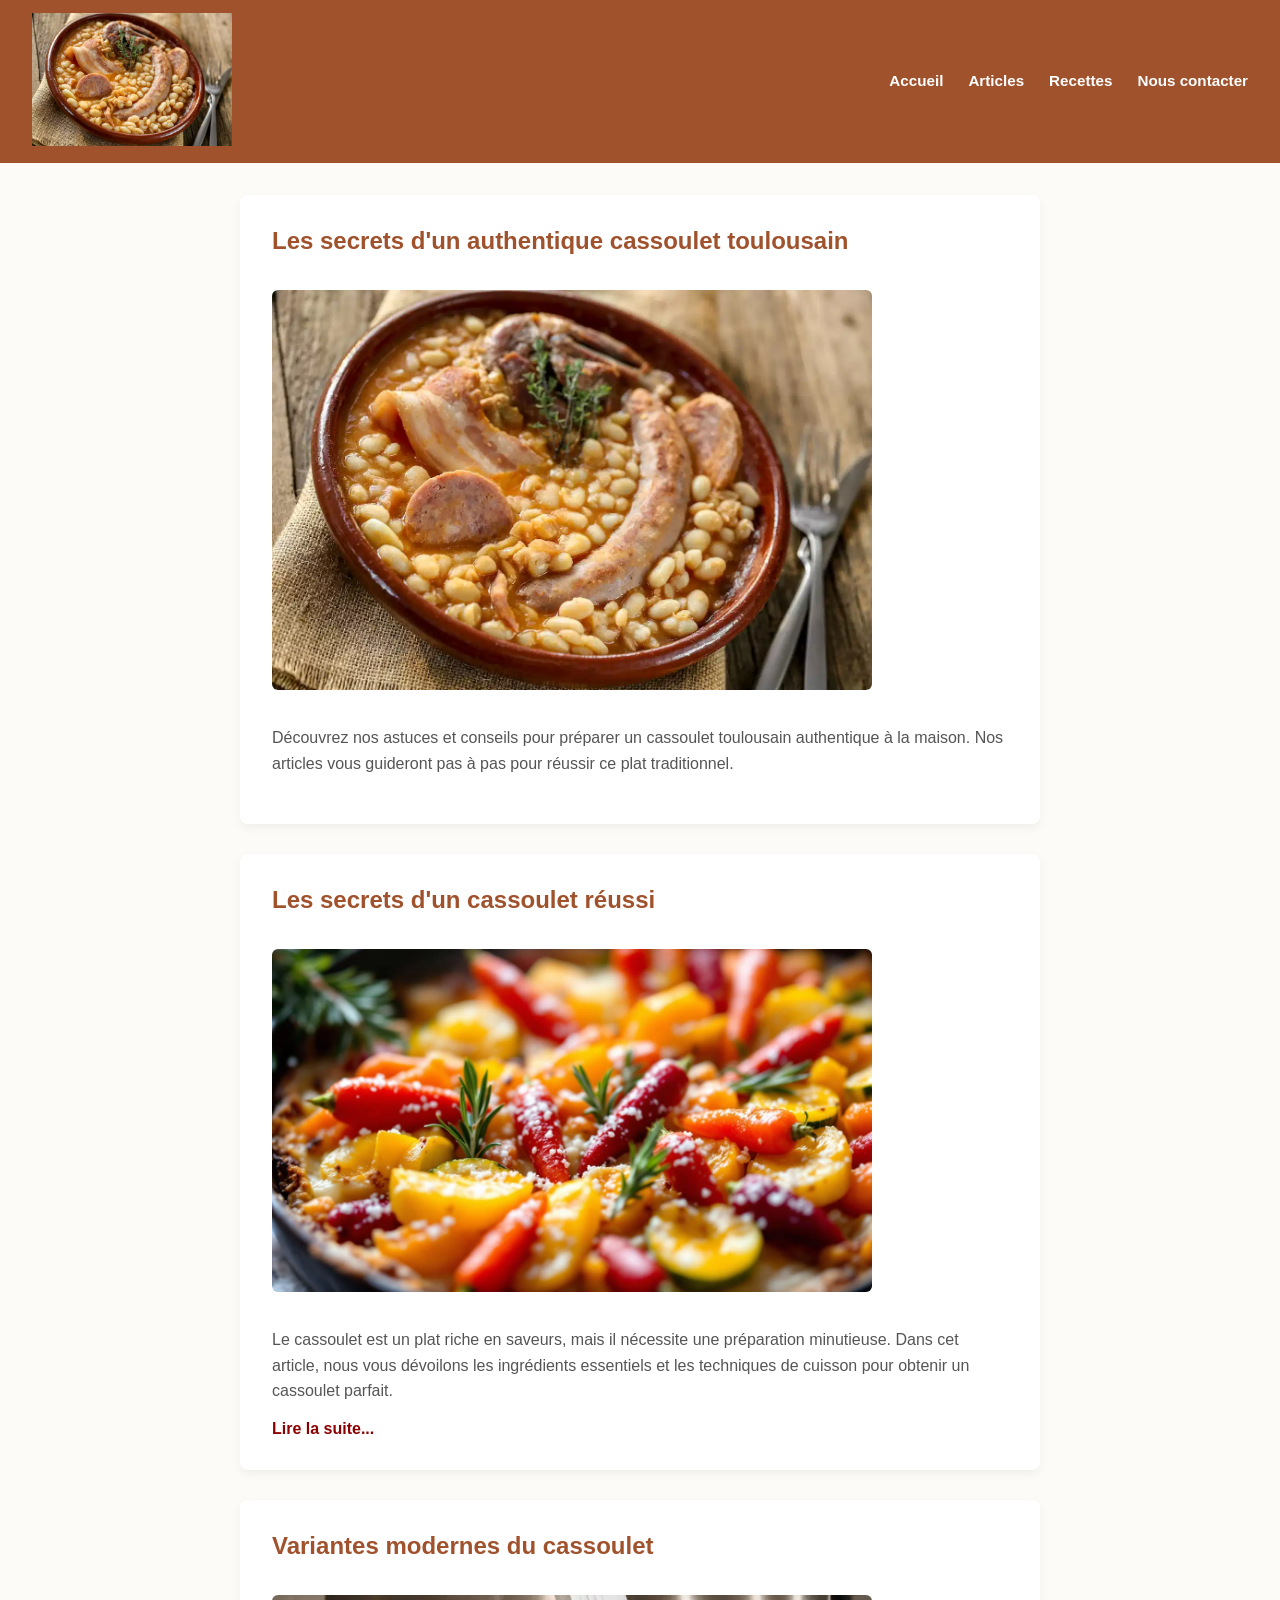
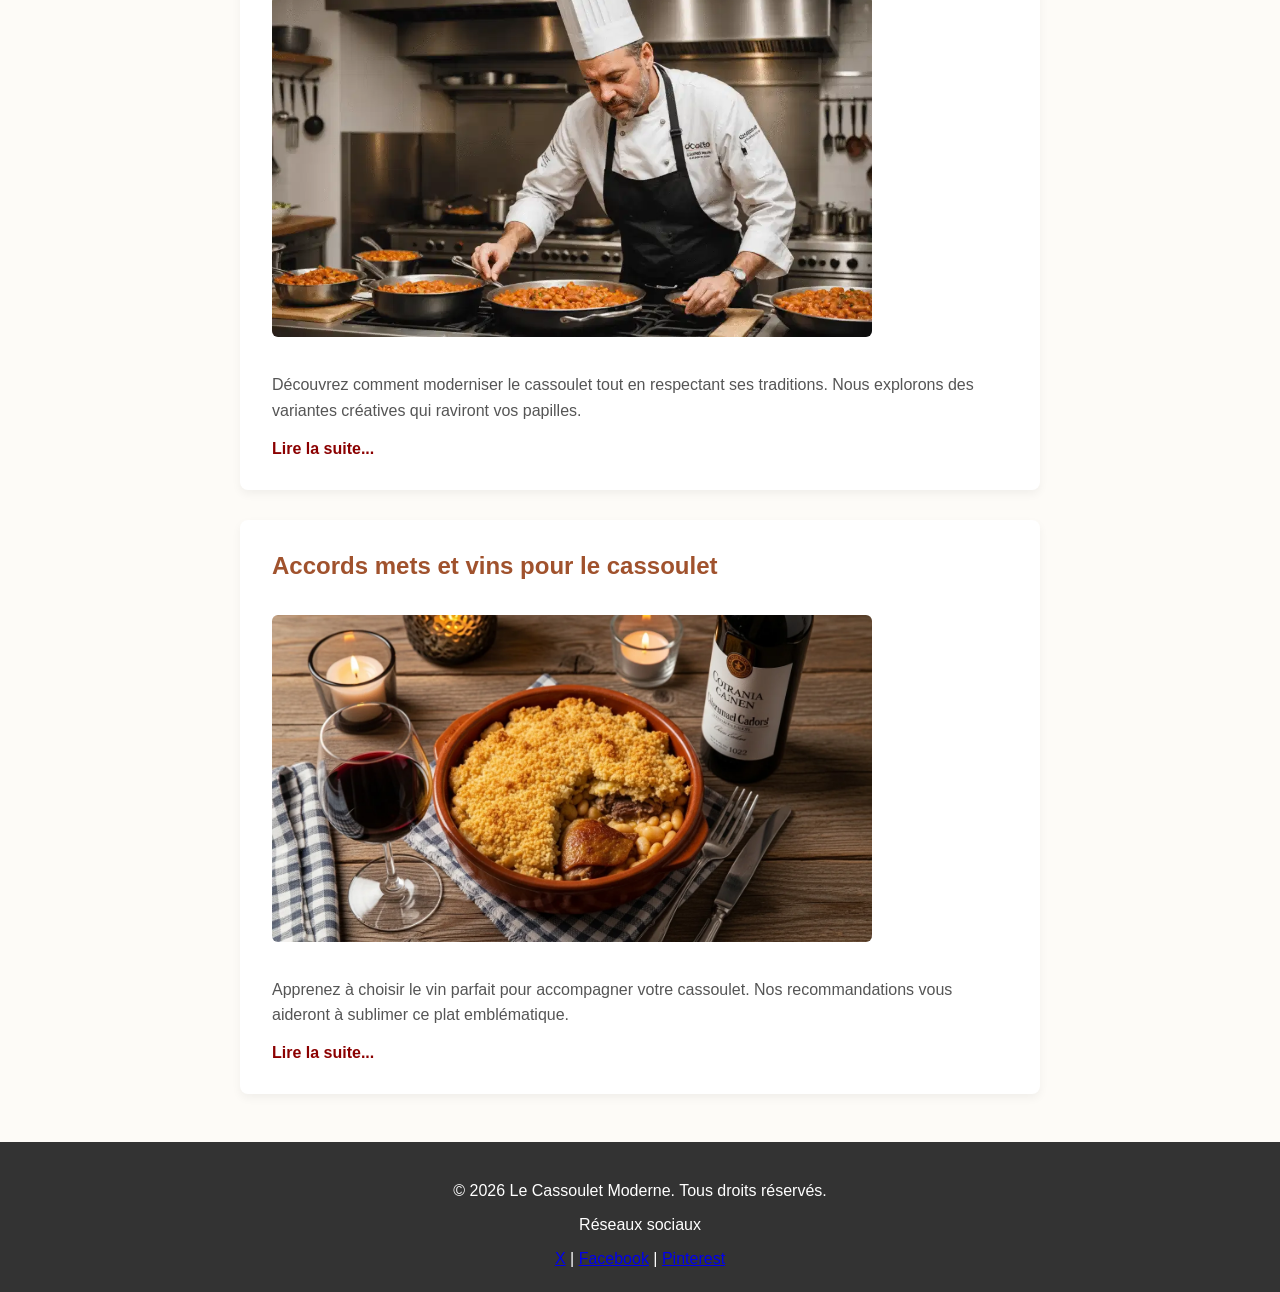
==== blog.html @ c8bc4b53 "mise en page blog" ====
<!DOCTYPE html>
<html lang="fr">
<head>
    <meta charset="UTF-8">
    <meta name="description" content="Astuces et conseils de notre chef : comment réussir un authentique cassoulet toulousain à la maison.">
    <meta name="viewport" content="width=device-width, initial-scale=1.0">
    <title>Le Blog Gourmand | Le Cassoulet Moderne Toulouse</title>
    <link rel="stylesheet" href="style.css">
</head>
<body>
     <header role="banner">
        <nav role="navigation" aria-label="Menu de navigation principal du site">
            <ul>
                <li><a href="index.html"><img src="assets/logo.webp" width="200px" alt="Logo du restaurant le cassoulet moderne"></a></li>
                <li><a href="index.html">Accueil</a></li>
                <li><a href="blog.html">Articles</a></li>
                <li><a href="recettes.html">Recettes</a></li>
                <li><a href="contact.html">Nous contacter</a></li>
            </ul>
        </nav>
    </header>

    <main>
        <section class="blog-articles">
            <article>
                <h2>Les secrets d'un authentique cassoulet toulousain</h2>
                <img src="assets/cassoulet authentic.webp" alt="Cassoulet traditionnel dans un plat en terre cuite" width="600" height="400">
                <p>Découvrez nos astuces et conseils pour préparer un cassoulet toulousain authentique à la maison. Nos articles vous guideront pas à pas pour réussir ce plat traditionnel.</p>
            </article>

       
            <article>
                <h2>Les secrets d'un cassoulet réussi</h2>
                <img src="assets/cassolette-de-legumes-festive.webp" alt="Cassoulet sucré avec des légumes" width="600" height="400">
                <p>Le cassoulet est un plat riche en saveurs, mais il nécessite une préparation minutieuse. Dans cet article, nous vous dévoilons les ingrédients essentiels et les techniques de cuisson pour obtenir un cassoulet parfait.</p>
                <a href="recette-cassoulet.html">Lire la suite...</a>
            </article>

            <article>
                <h2>Variantes modernes du cassoulet</h2>
                <img src="assets/Le-cassoulet-par-les-chefs-modernes.webp" alt="Cassoulet moderne avec des ingrédients innovants" width="600" height="400">
                <p>Découvrez comment moderniser le cassoulet tout en respectant ses traditions. Nous explorons des variantes créatives qui raviront vos papilles.</p>
                <a href="variantes-cassoulet.html">Lire la suite...</a>
            </article>

            <article>
                <h2>Accords mets et vins pour le cassoulet</h2>
                <img src="assets/blog-vin-avec-cassoulet.webp" alt="Accords mets et vins pour le cassoulet" width="600" height="400">
                <p>Apprenez à choisir le vin parfait pour accompagner votre cassoulet. Nos recommandations vous aideront à sublimer ce plat emblématique.</p>
                <a href="accords-vins.html">Lire la suite...</a>
            </article>
        </section>
    </main>
</body>

 <footer role="contentinfo">
        <p>&copy; 2026 Le Cassoulet Moderne. Tous droits réservés.</p>
        <nav aria-label="Réseaux Sociaux">
            <p>Réseaux sociaux</p>
            <a href="#" aria-label="Lien Twitter" >X</a> | <a href="#" aria-label="Lien Facebook">Facebook</a> | <a href="#" aria-label="Lien Pinterest">Pinterest</a>
        </nav>
    </footer>
</html>
---- style.css ----
body {
    font-family: 'Segoe UI', Tahoma, Geneva, Verdana, sans-serif;
    margin: 0;
    padding: 0;
    color: #333;
    background-color: #fdfbf7;
}

/* --- Header & Navigation --- */
header {
    background-color: #a0522d; /* Rouge brique toulousain */
    color: white;
    padding: 0.8rem 2rem;
}

header nav ul {
    list-style: none;
    display: flex;
    align-items: center;
    justify-content: flex-end;
    gap: 25px;
    margin: 0;
    padding: 0;
}

/* Pousse le premier élément (le logo) tout à gauche */
header nav ul li:first-child {
    margin-right: auto;
}

header nav ul li a {
    color: white;
    text-decoration: none;
    font-weight: 600;
    font-size: 0.95rem;
}

header nav ul li a:hover {
    text-decoration: underline;
}

/* --- Style du Blog / Articles --- */
.blog-articles {
    max-width: 800px;
    margin: 2rem auto;
    padding: 0 1rem;
    display: flex;
    flex-direction: column;
    gap: 30px;
}

.blog-articles article {
    background: white;
    padding: 2rem;
    border-radius: 8px;
    box-shadow: 0 4px 10px rgba(0, 0, 0, 0.05);
}

.blog-articles h2 {
    color: #a0522d;
    margin-top: 0;
    font-size: 1.5rem;
}

.blog-articles img {
    max-width: 100%;
    height: auto;
    border-radius: 6px;
    margin: 15px 0;
}

.blog-articles p {
    line-height: 1.6;
    color: #555;
}

.blog-articles a {
    color: #8B0000;
    font-weight: bold;
    text-decoration: none;
}

.blog-articles a:hover {
    text-decoration: underline;
}

/* --- Footer --- */
footer {
    text-align: center;
    padding: 1.5rem;
    background-color: #333;
    color: white;
    margin-top: 3rem;
}
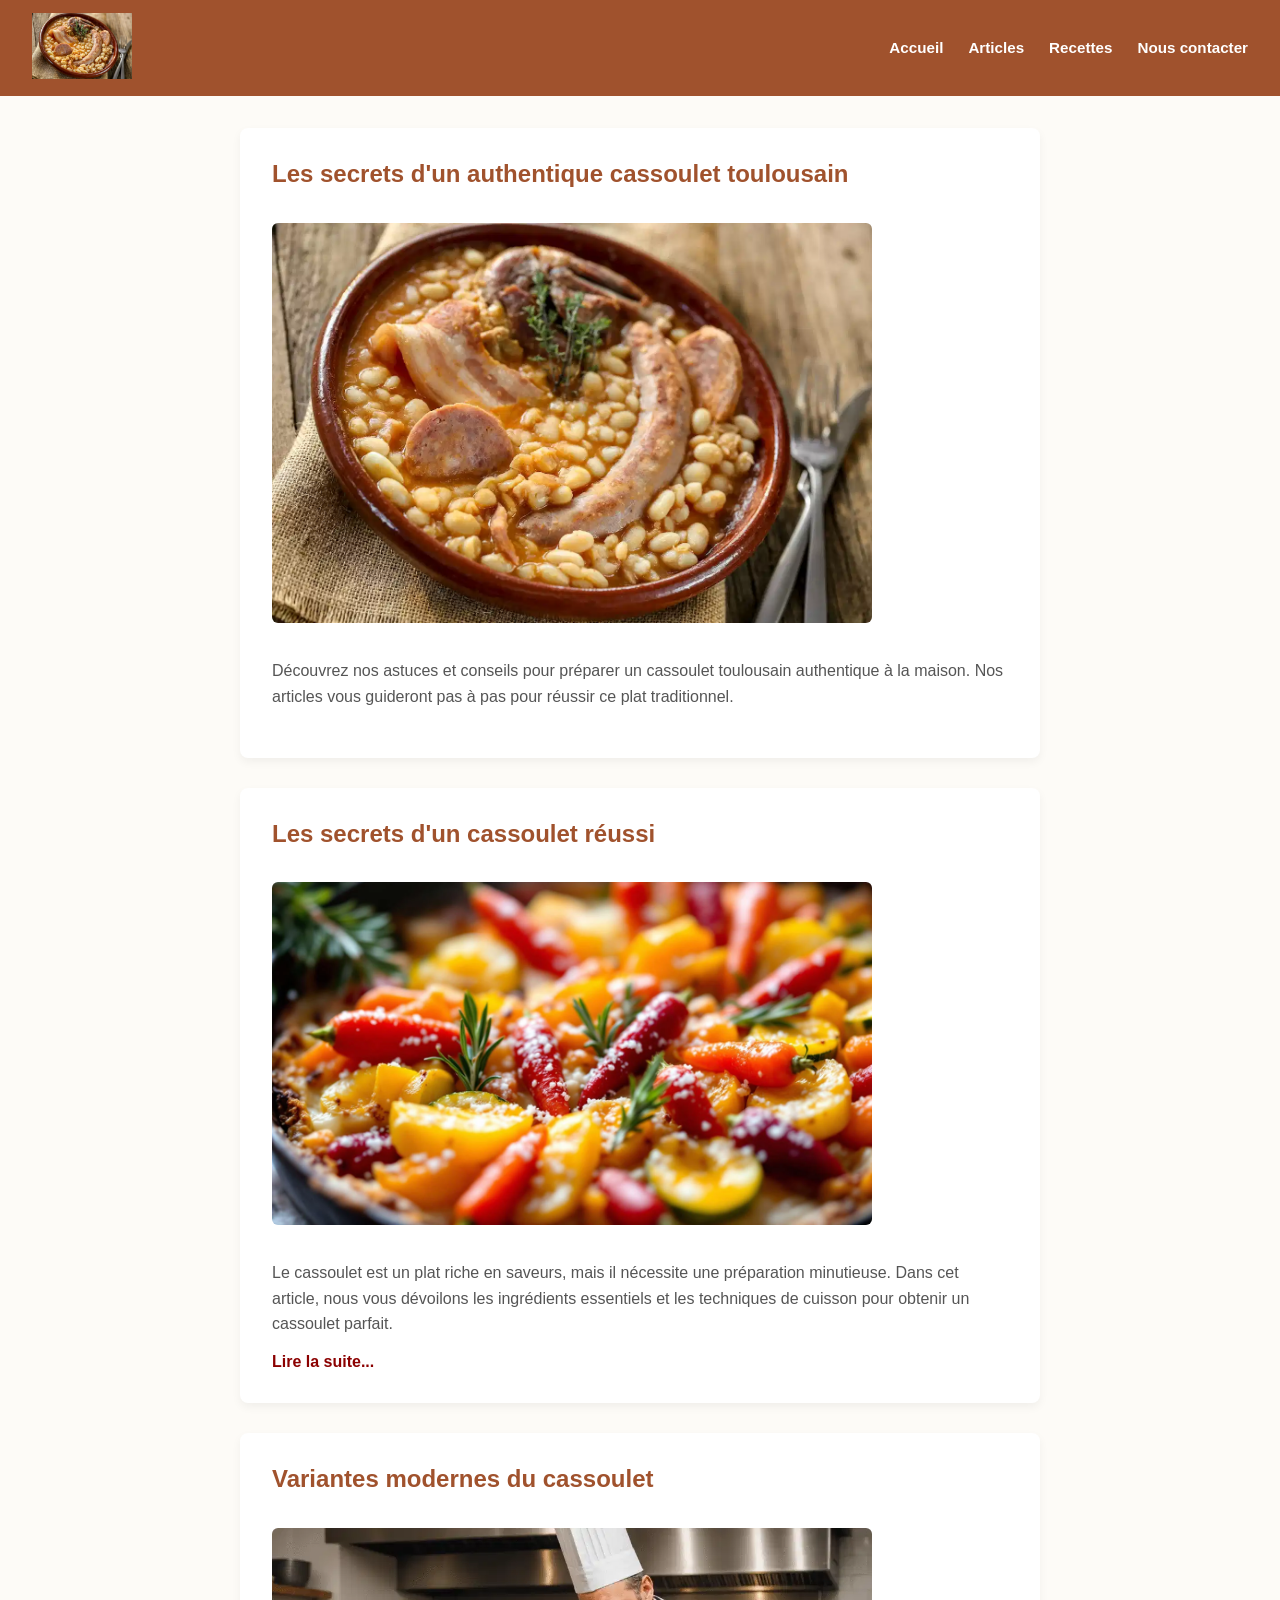
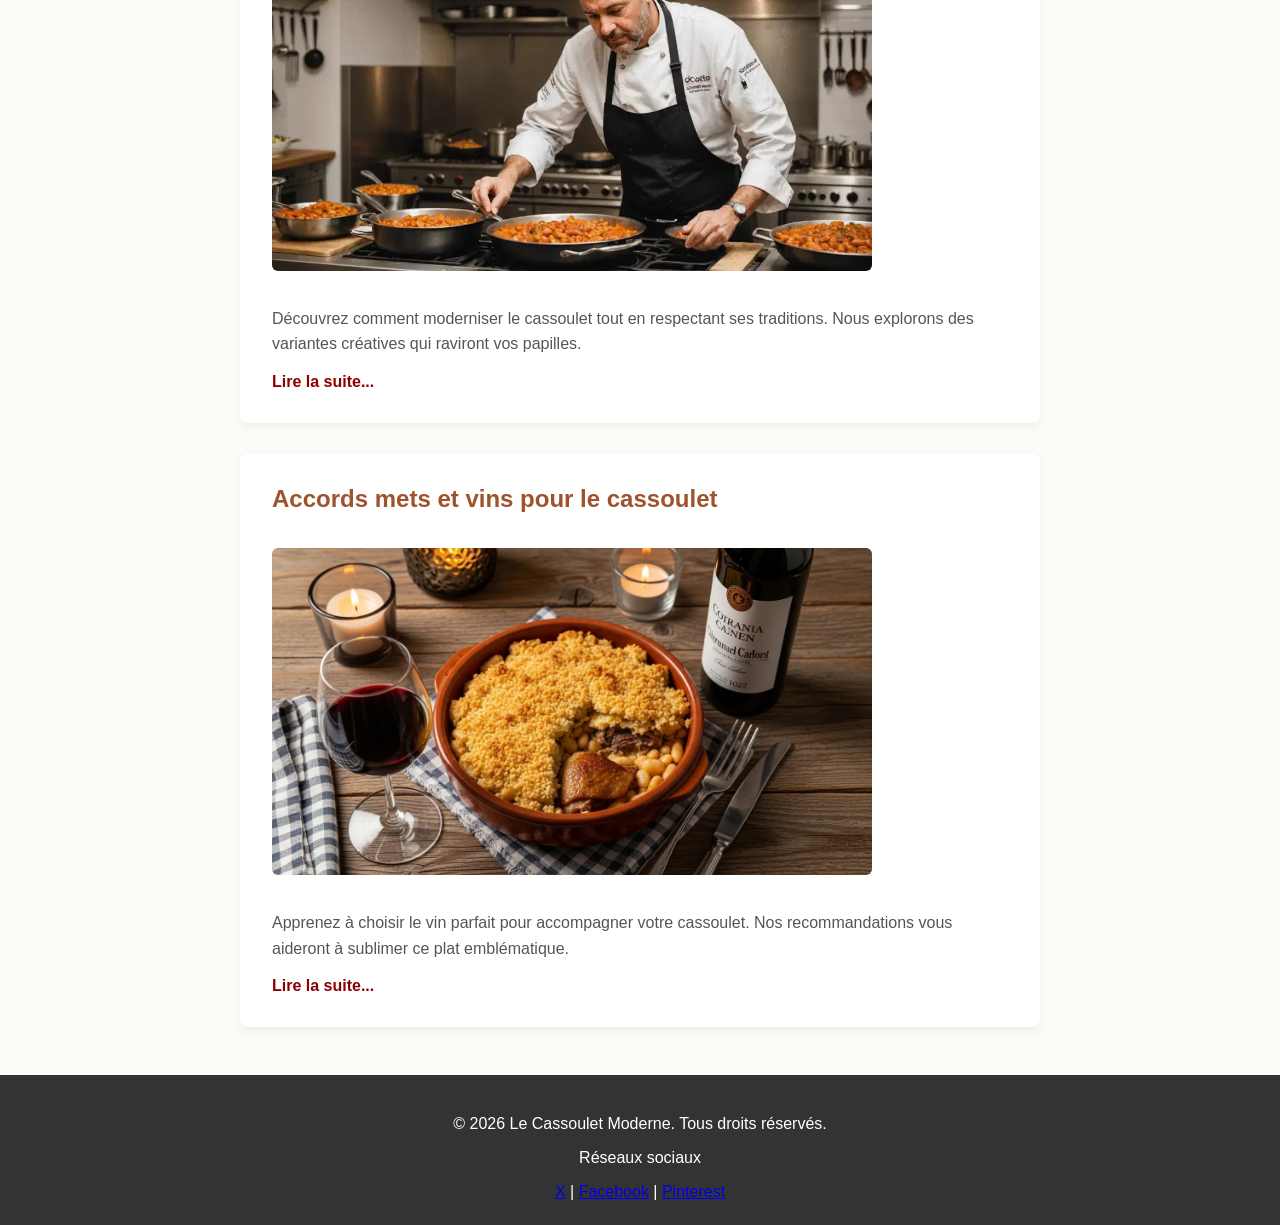
==== commit 9723bb08: "ajustement logo" ====
--- a/blog.html
+++ b/blog.html
@@ -11,7 +11,7 @@
      <header role="banner">
         <nav role="navigation" aria-label="Menu de navigation principal du site">
             <ul>
-                <li><a href="index.html"><img src="assets/logo.webp" width="200px" alt="Logo du restaurant le cassoulet moderne"></a></li>
+                <li><a href="index.html"><img src="assets/logo.webp" width="100px" alt="Logo du restaurant le cassoulet moderne"></a></li>
                 <li><a href="index.html">Accueil</a></li>
                 <li><a href="blog.html">Articles</a></li>
                 <li><a href="recettes.html">Recettes</a></li>
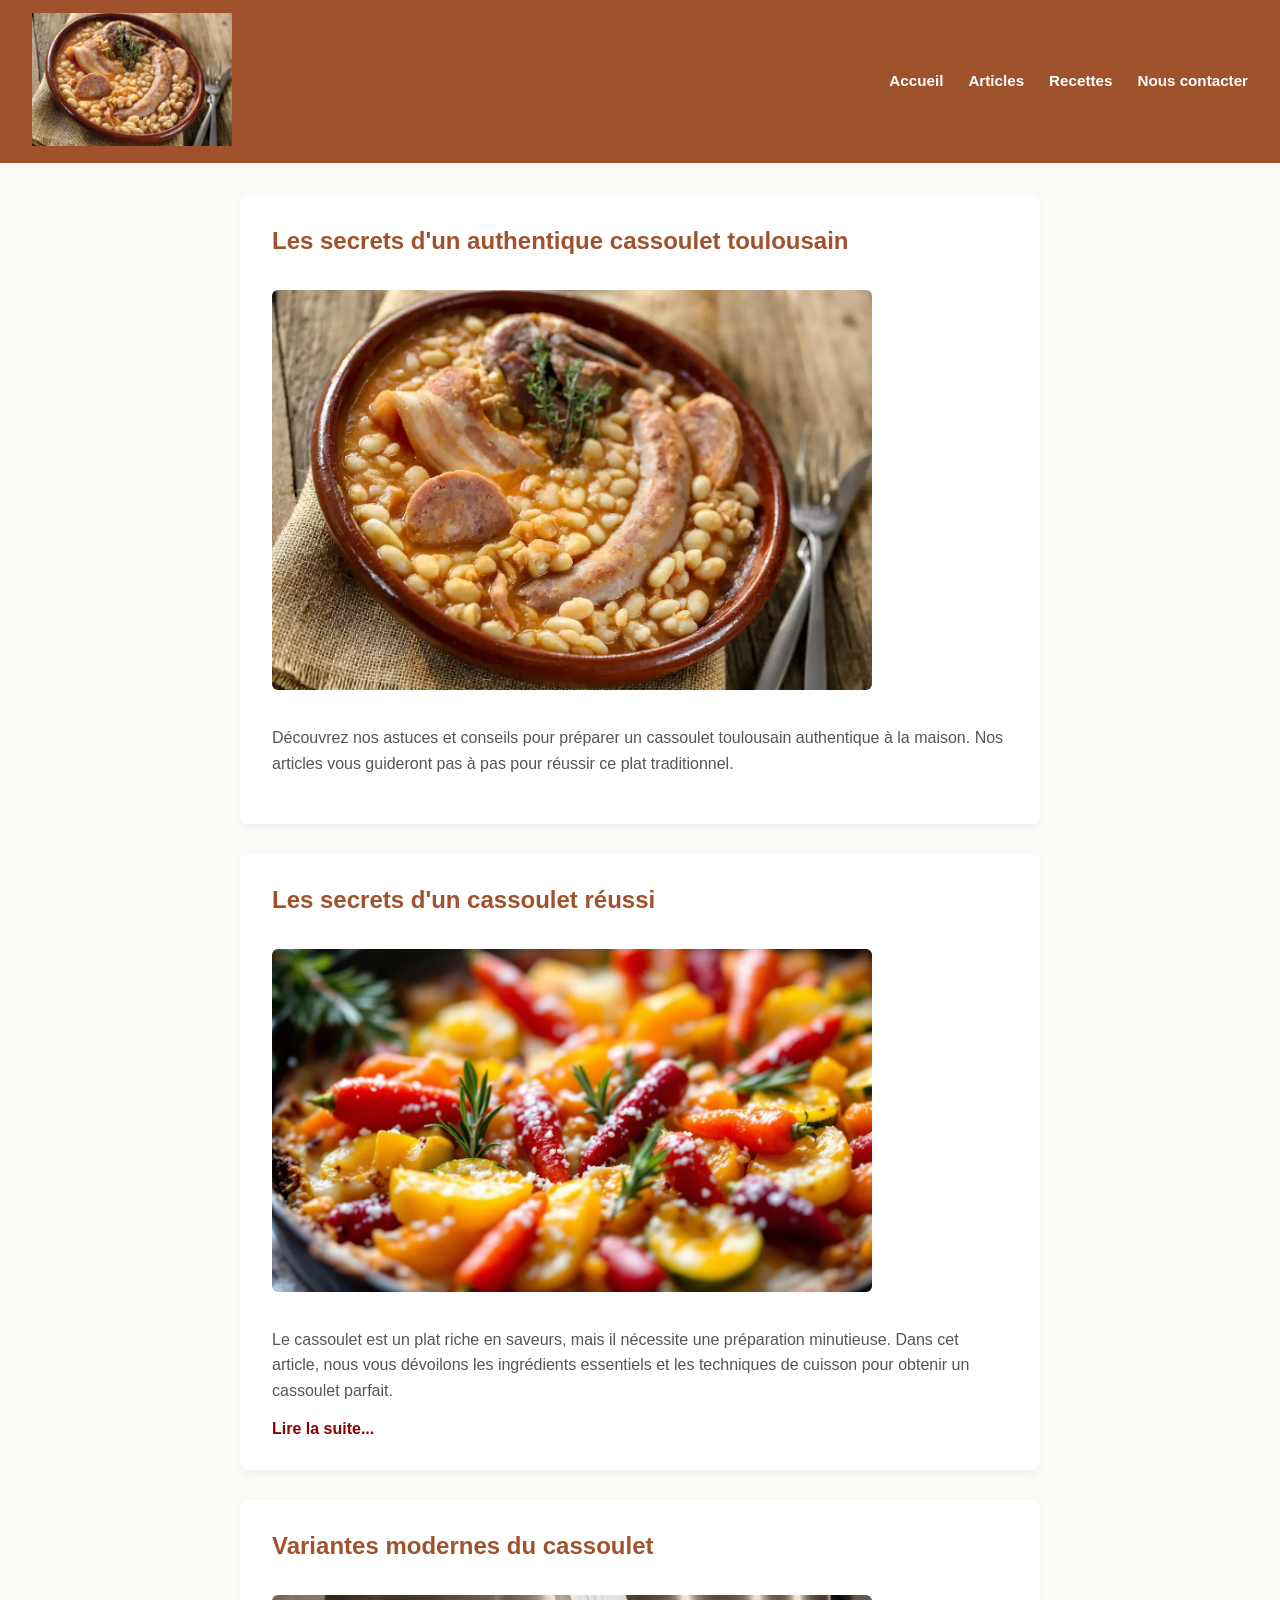
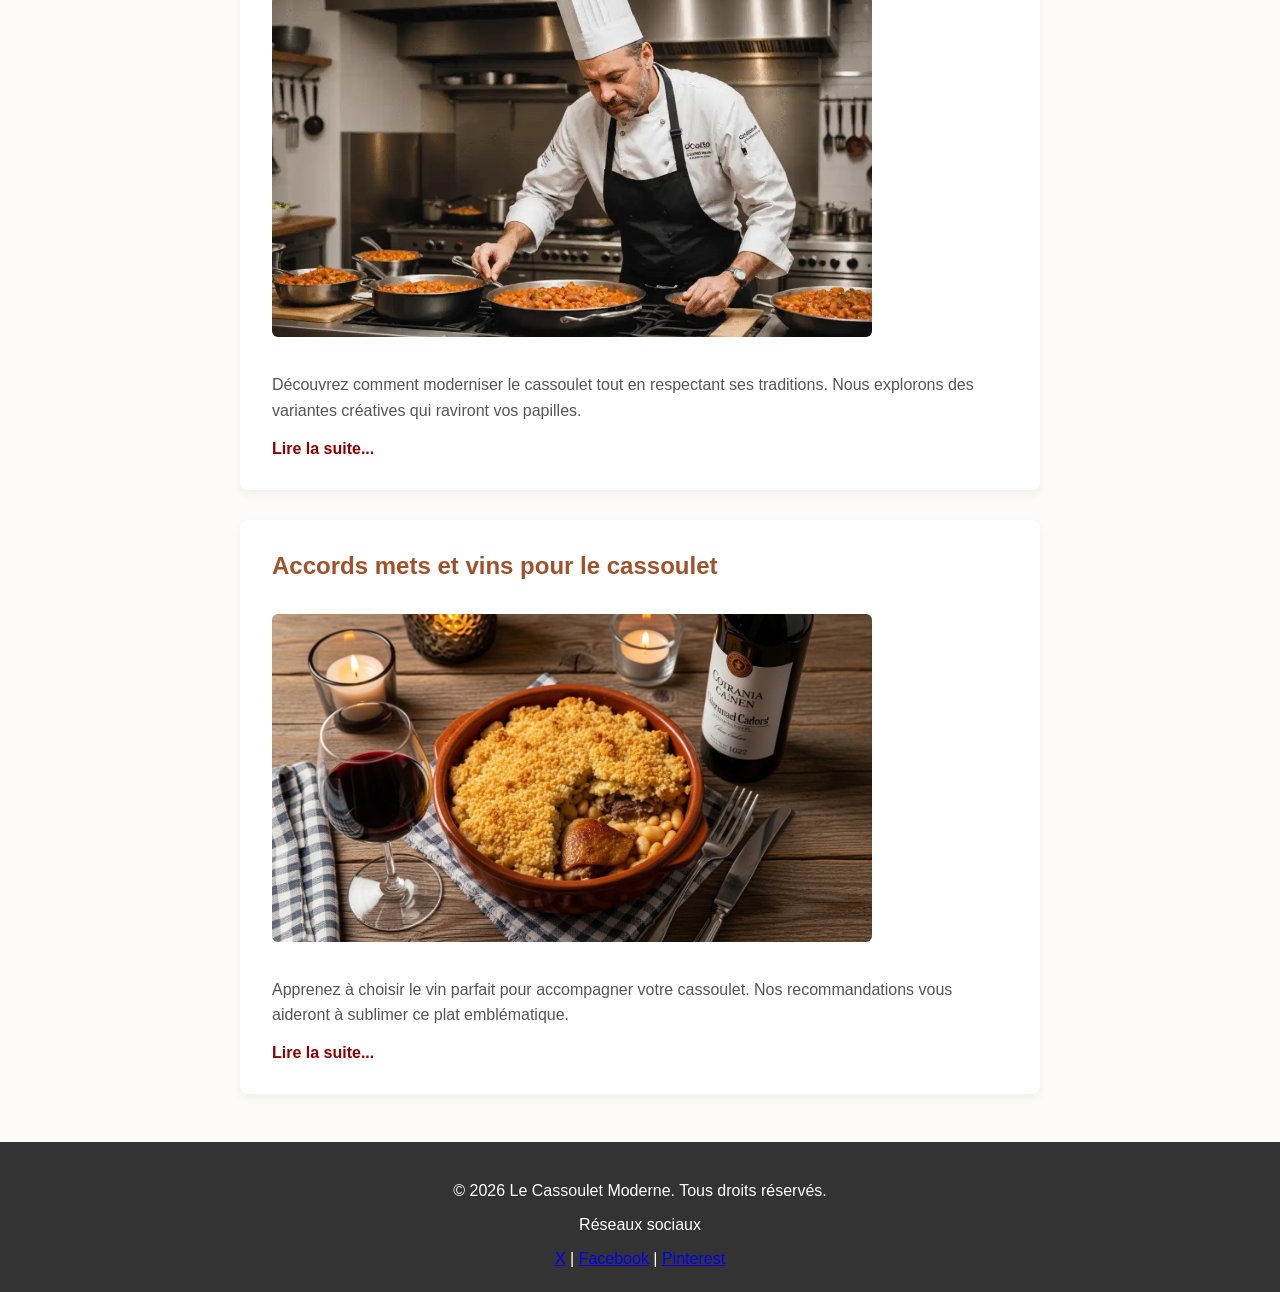
==== commit 49105f1b: "merge: fusion de la page accueil et blog" ====
--- a/blog.html
+++ b/blog.html
@@ -11,7 +11,7 @@
      <header role="banner">
         <nav role="navigation" aria-label="Menu de navigation principal du site">
             <ul>
-                <li><a href="index.html"><img src="assets/logo.webp" width="100px" alt="Logo du restaurant le cassoulet moderne"></a></li>
+                <li><a href="index.html"><img src="assets/logo.webp" width="200px" alt="Logo du restaurant le cassoulet moderne"></a></li>
                 <li><a href="index.html">Accueil</a></li>
                 <li><a href="blog.html">Articles</a></li>
                 <li><a href="recettes.html">Recettes</a></li>
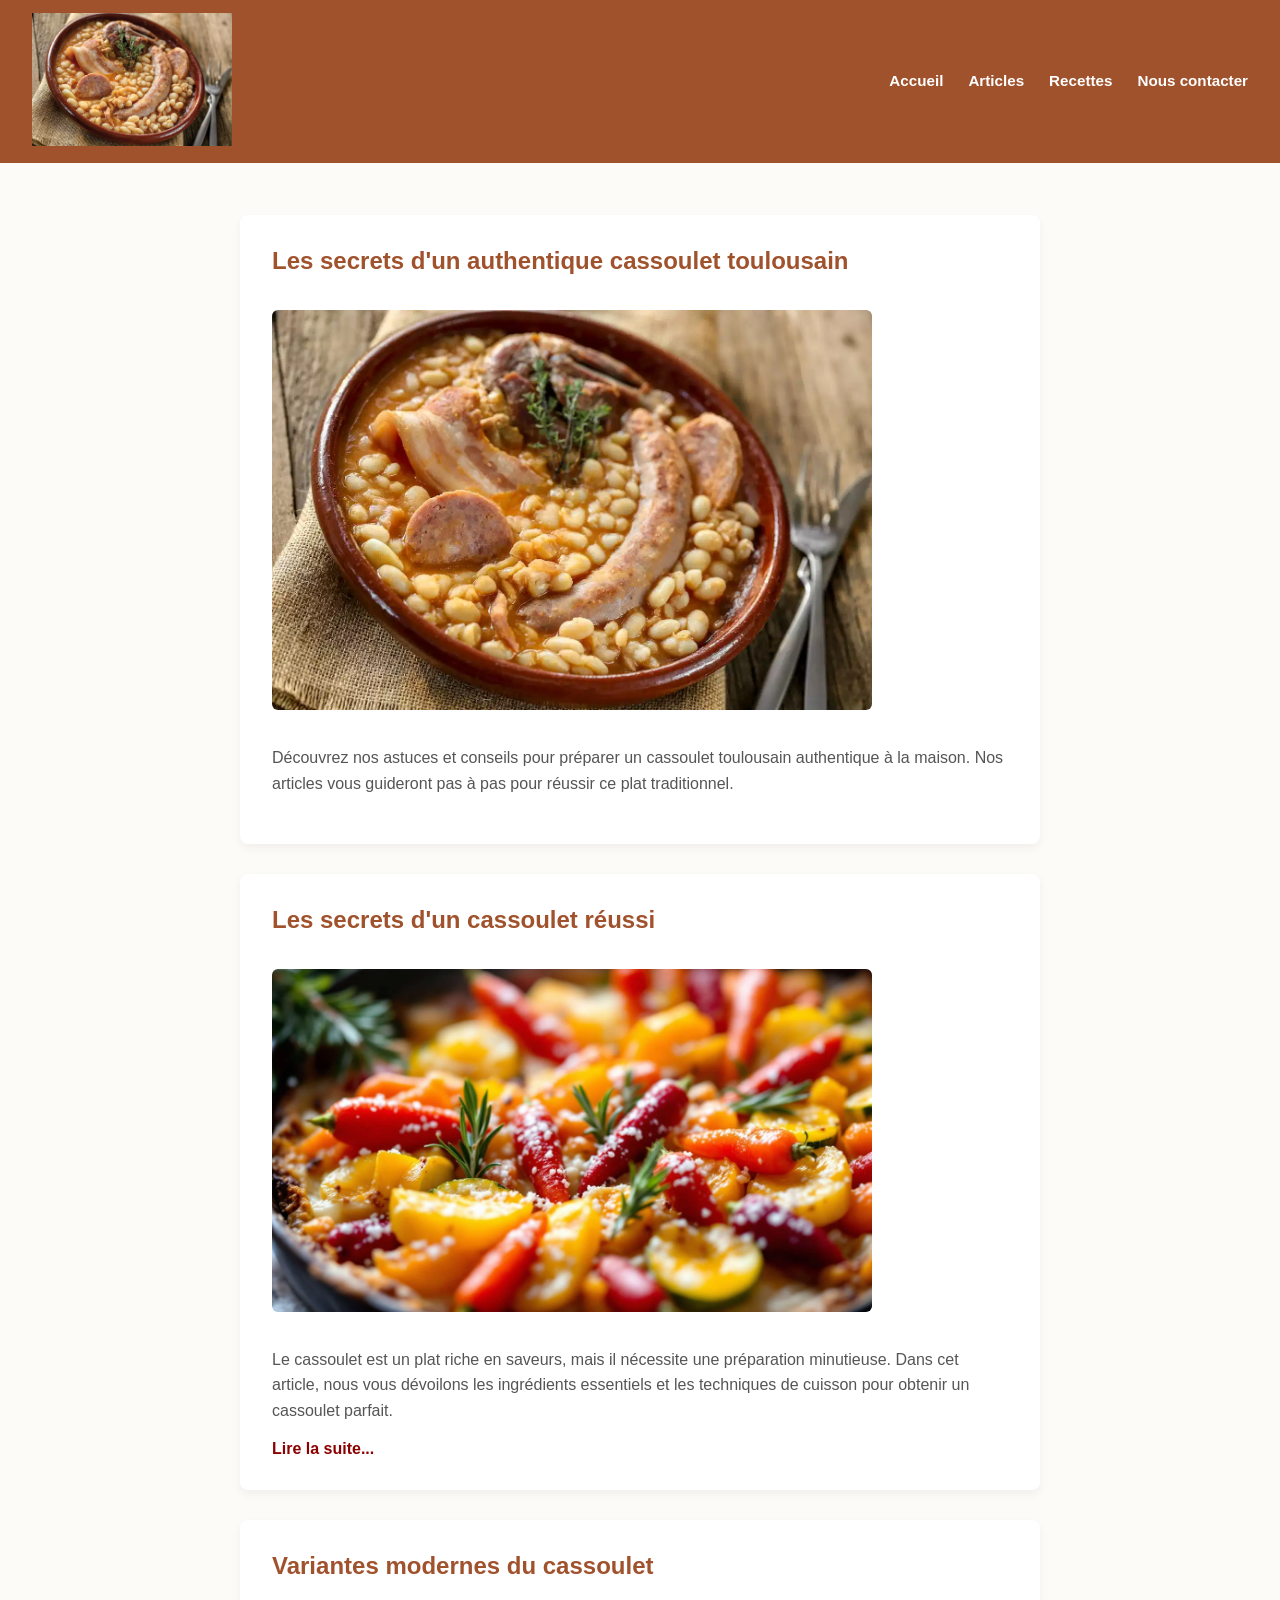
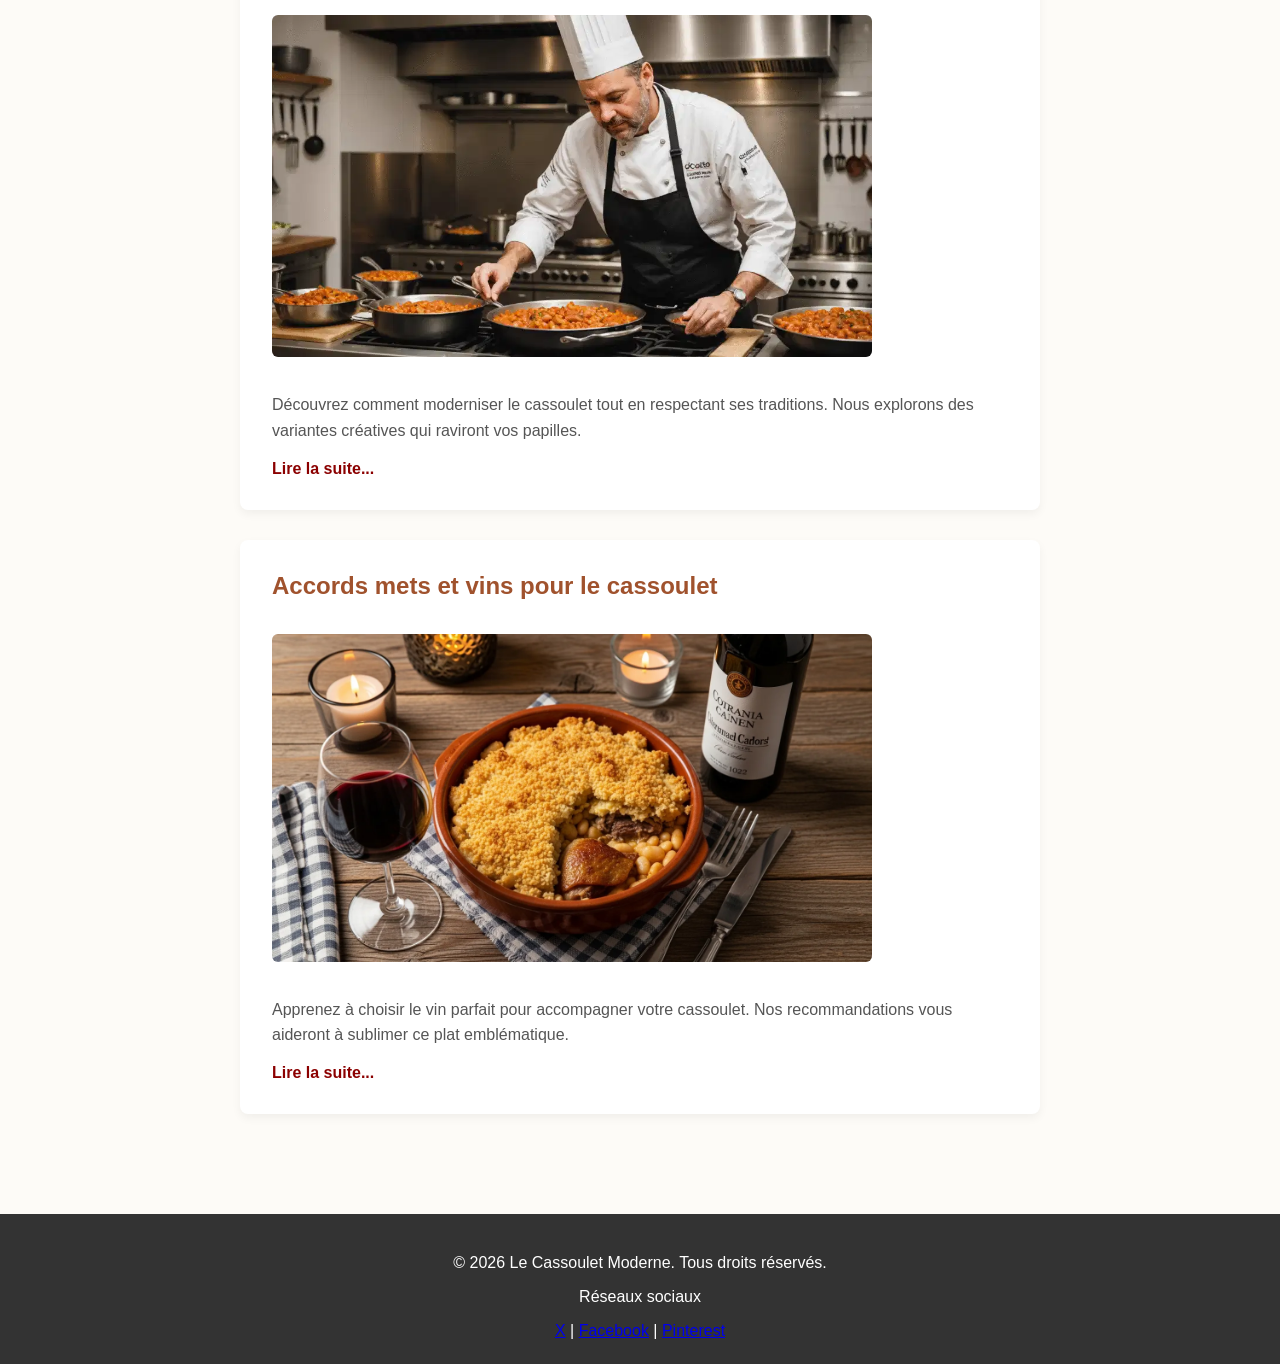
==== commit 6f564caf: "edit: ajustement de la feuille de css" ====
--- a/blog.html
+++ b/blog.html
@@ -5,7 +5,7 @@
     <meta name="description" content="Astuces et conseils de notre chef : comment réussir un authentique cassoulet toulousain à la maison.">
     <meta name="viewport" content="width=device-width, initial-scale=1.0">
     <title>Le Blog Gourmand | Le Cassoulet Moderne Toulouse</title>
-    <link rel="stylesheet" href="style.css">
+    <link rel="stylesheet" href="./style/style.css">
 </head>
 <body>
      <header role="banner">
--- a/style/style.css
+++ b/style/style.css
@@ -0,0 +1,131 @@
+body {
+    font-family: 'Segoe UI', Tahoma, Geneva, Verdana, sans-serif;
+    margin: 0;
+    padding: 0;
+    color: #333;
+    background-color: #fdfbf7;
+}
+
+/* --- Header & Navigation --- */
+header {
+    background-color: #a0522d; /* Rouge brique toulousain */
+    color: white;
+    padding: 0.8rem 2rem;
+}
+
+header nav ul {
+    list-style: none;
+    display: flex;
+    align-items: center;
+    justify-content: flex-end;
+    gap: 25px;
+    margin: 0;
+    padding: 0;
+}
+
+/* Pousse le premier élément (le logo) tout à gauche */
+header nav ul li:first-child {
+    margin-right: auto;
+}
+
+header nav ul li a {
+    color: white;
+    text-decoration: none;
+    font-weight: 600;
+    font-size: 0.95rem;
+}
+
+header nav ul li a:hover {
+    text-decoration: underline;
+}
+
+
+/* Style de l'accueil */
+
+main{
+    padding: 20px;
+}
+
+#hero{
+    display: flex;
+    flex-direction: column;
+    text-align: center;
+    padding: 2em 0;
+    margin-bottom: 2em ;
+    background-color: #d2b48c;
+}
+
+section h2 {
+    color: #a0522d;
+    margin-top: 0;
+    font-size: 1.5rem;
+}
+
+button{
+    padding: 1em;
+    font-size: 1.2em;
+    width: fit-content;
+    align-self:center;
+
+}
+
+button a {
+    color: #a0522d;
+    font-weight: bold;
+    text-decoration: none;
+}
+
+
+/* --- Style du Blog / Articles --- */
+.blog-articles {
+    max-width: 800px;
+    margin: 2rem auto;
+    padding: 0 1rem;
+    display: flex;
+    flex-direction: column;
+    gap: 30px;
+}
+
+.blog-articles article {
+    background: white;
+    padding: 2rem;
+    border-radius: 8px;
+    box-shadow: 0 4px 10px rgba(0, 0, 0, 0.05);
+}
+
+.blog-articles h2 {
+    color: #a0522d;
+    margin-top: 0;
+    font-size: 1.5rem;
+}
+
+.blog-articles img {
+    max-width: 100%;
+    height: auto;
+    border-radius: 6px;
+    margin: 15px 0;
+}
+
+.blog-articles p {
+    line-height: 1.6;
+    color: #555;
+}
+
+.blog-articles a {
+    color: #8B0000;
+    font-weight: bold;
+    text-decoration: none;
+}
+
+.blog-articles a:hover {
+    text-decoration: underline;
+}
+
+/* --- Footer --- */
+footer {
+    text-align: center;
+    padding: 1.5rem;
+    background-color: #333;
+    color: white;
+    margin-top: 3rem;
+}
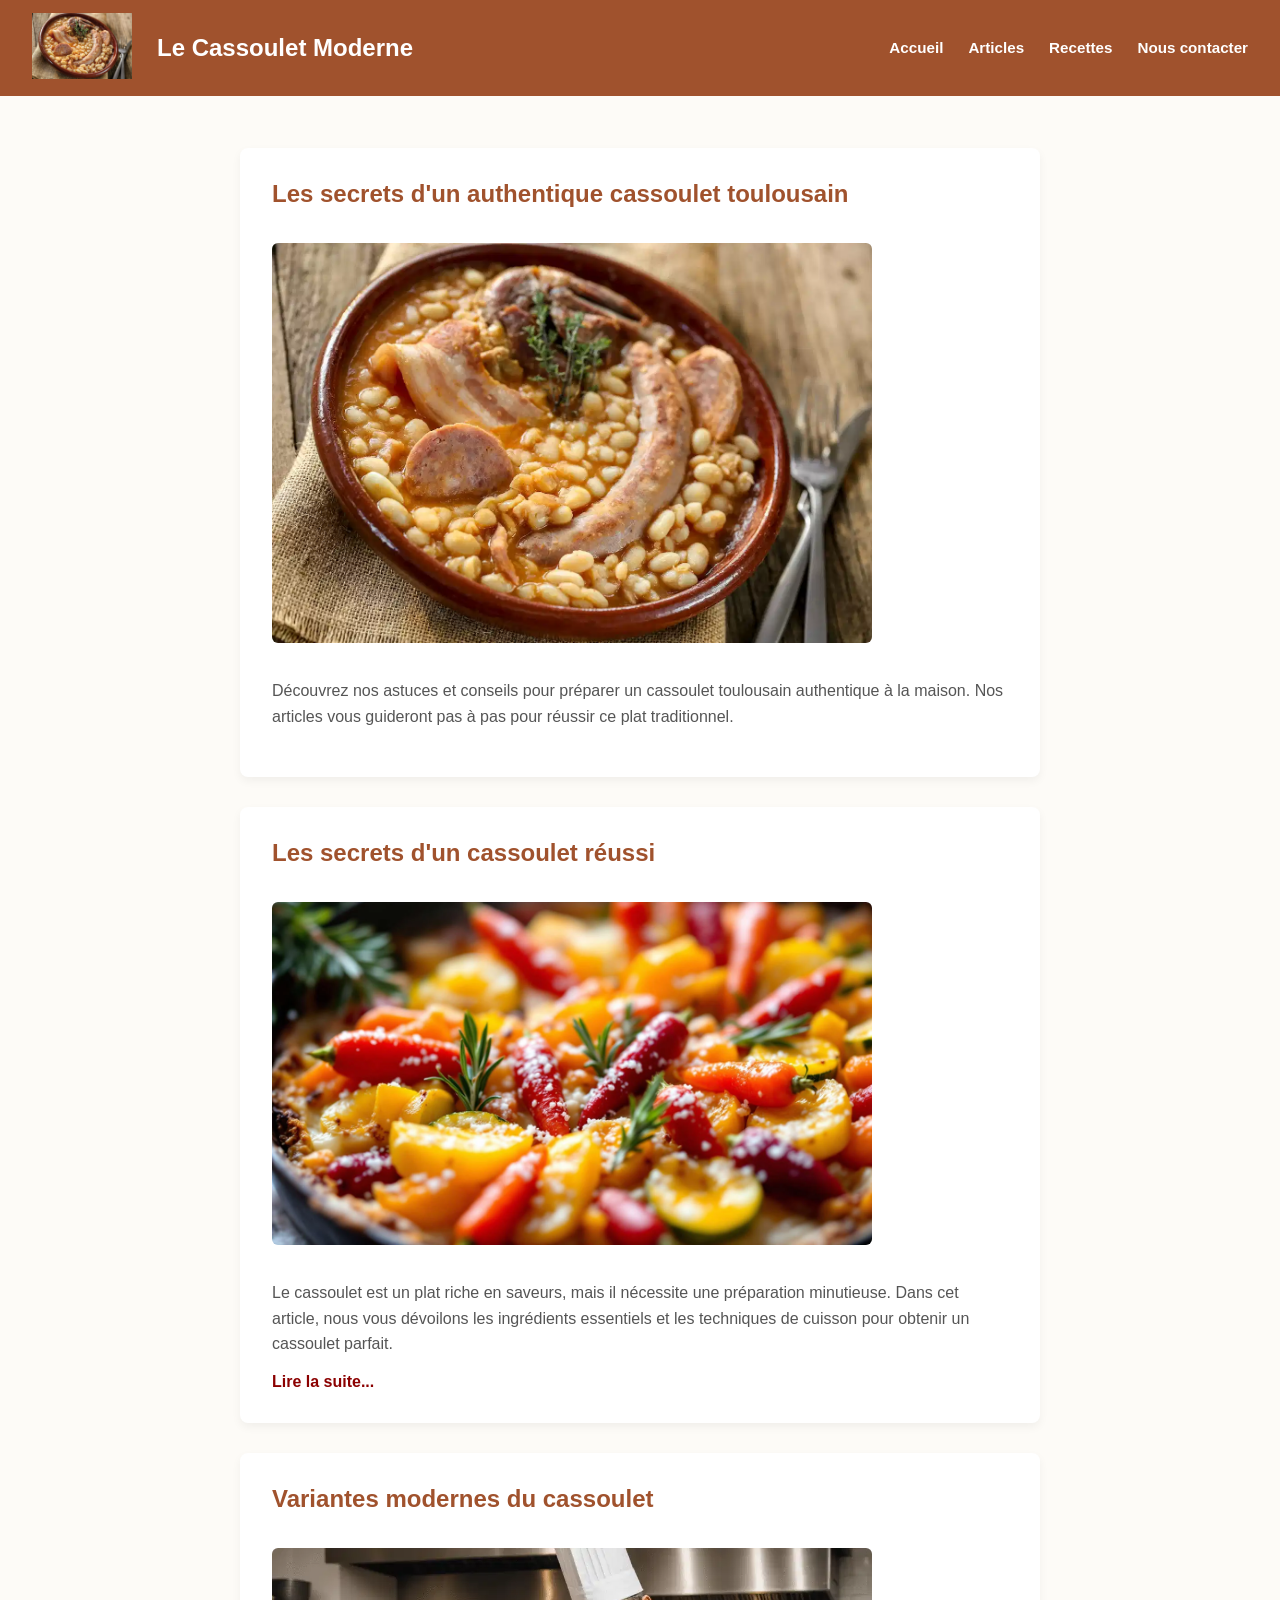
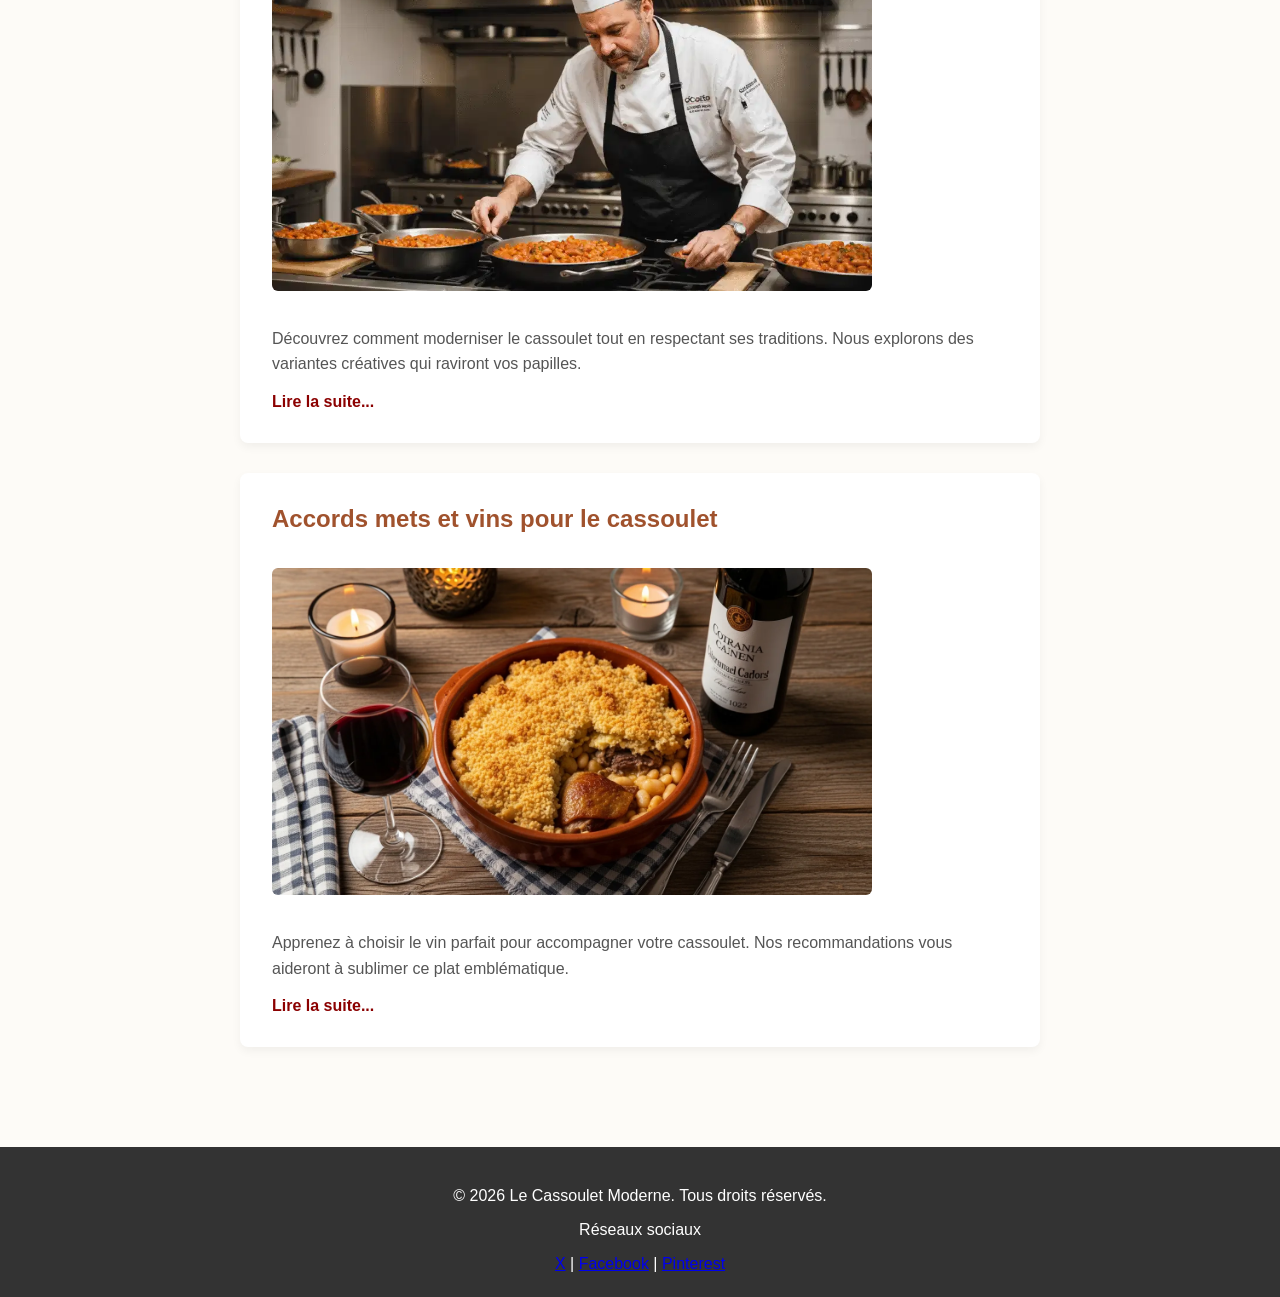
==== commit 93c34f77: "edit: ajustement du header de blog.html" ====
--- a/blog.html
+++ b/blog.html
@@ -1,21 +1,22 @@
 <!DOCTYPE html>
 <html lang="fr">
-<head>
-    <meta charset="UTF-8">
-    <meta name="description" content="Astuces et conseils de notre chef : comment réussir un authentique cassoulet toulousain à la maison.">
-    <meta name="viewport" content="width=device-width, initial-scale=1.0">
-    <title>Le Blog Gourmand | Le Cassoulet Moderne Toulouse</title>
-    <link rel="stylesheet" href="./style/style.css">
-</head>
-<body>
-     <header role="banner">
+    <head>
+        <meta charset="UTF-8">
+        <meta name="viewport" content="width=device-width, initial-scale=1.0">
+        <title>Le Cassoulet Moderne - Restaurant aux spécialités locales toulousaines à emporter</title>
+        <link rel="stylesheet" href="./style/style.css">
+    </head>
+
+    <header role="banner">
         <nav role="navigation" aria-label="Menu de navigation principal du site">
+            
             <ul>
-                <li><a href="index.html"><img src="assets/logo.webp" width="200px" alt="Logo du restaurant le cassoulet moderne"></a></li>
-                <li><a href="index.html">Accueil</a></li>
-                <li><a href="blog.html">Articles</a></li>
-                <li><a href="recettes.html">Recettes</a></li>
-                <li><a href="contact.html">Nous contacter</a></li>
+                <li><a href="index.html"><img src="./assets/logo.webp" width="100px" alt="Logo du restaurant le cassoulet moderne"></a></li>
+                <h1 aria-label="titre-enseigne">Le Cassoulet Moderne</h1>
+                <li><a href="index.html" aria-label="Lien vers la page d'accueil">Accueil</a></li>
+                <li><a href="blog.html" aria-label="Lien vers le blog">Articles</a></li>
+                <li><a href="recettes.html" aria-label="Lien vers les recettes">Recettes</a></li>
+                <li><a href="contact.html" aria-label="Lien vers le contact">Nous contacter</a></li>
             </ul>
         </nav>
     </header>
--- a/style/style.css
+++ b/style/style.css
@@ -24,7 +24,7 @@
 }
 
 /* Pousse le premier élément (le logo) tout à gauche */
-header nav ul li:first-child {
+header ul h1 {
     margin-right: auto;
 }
 
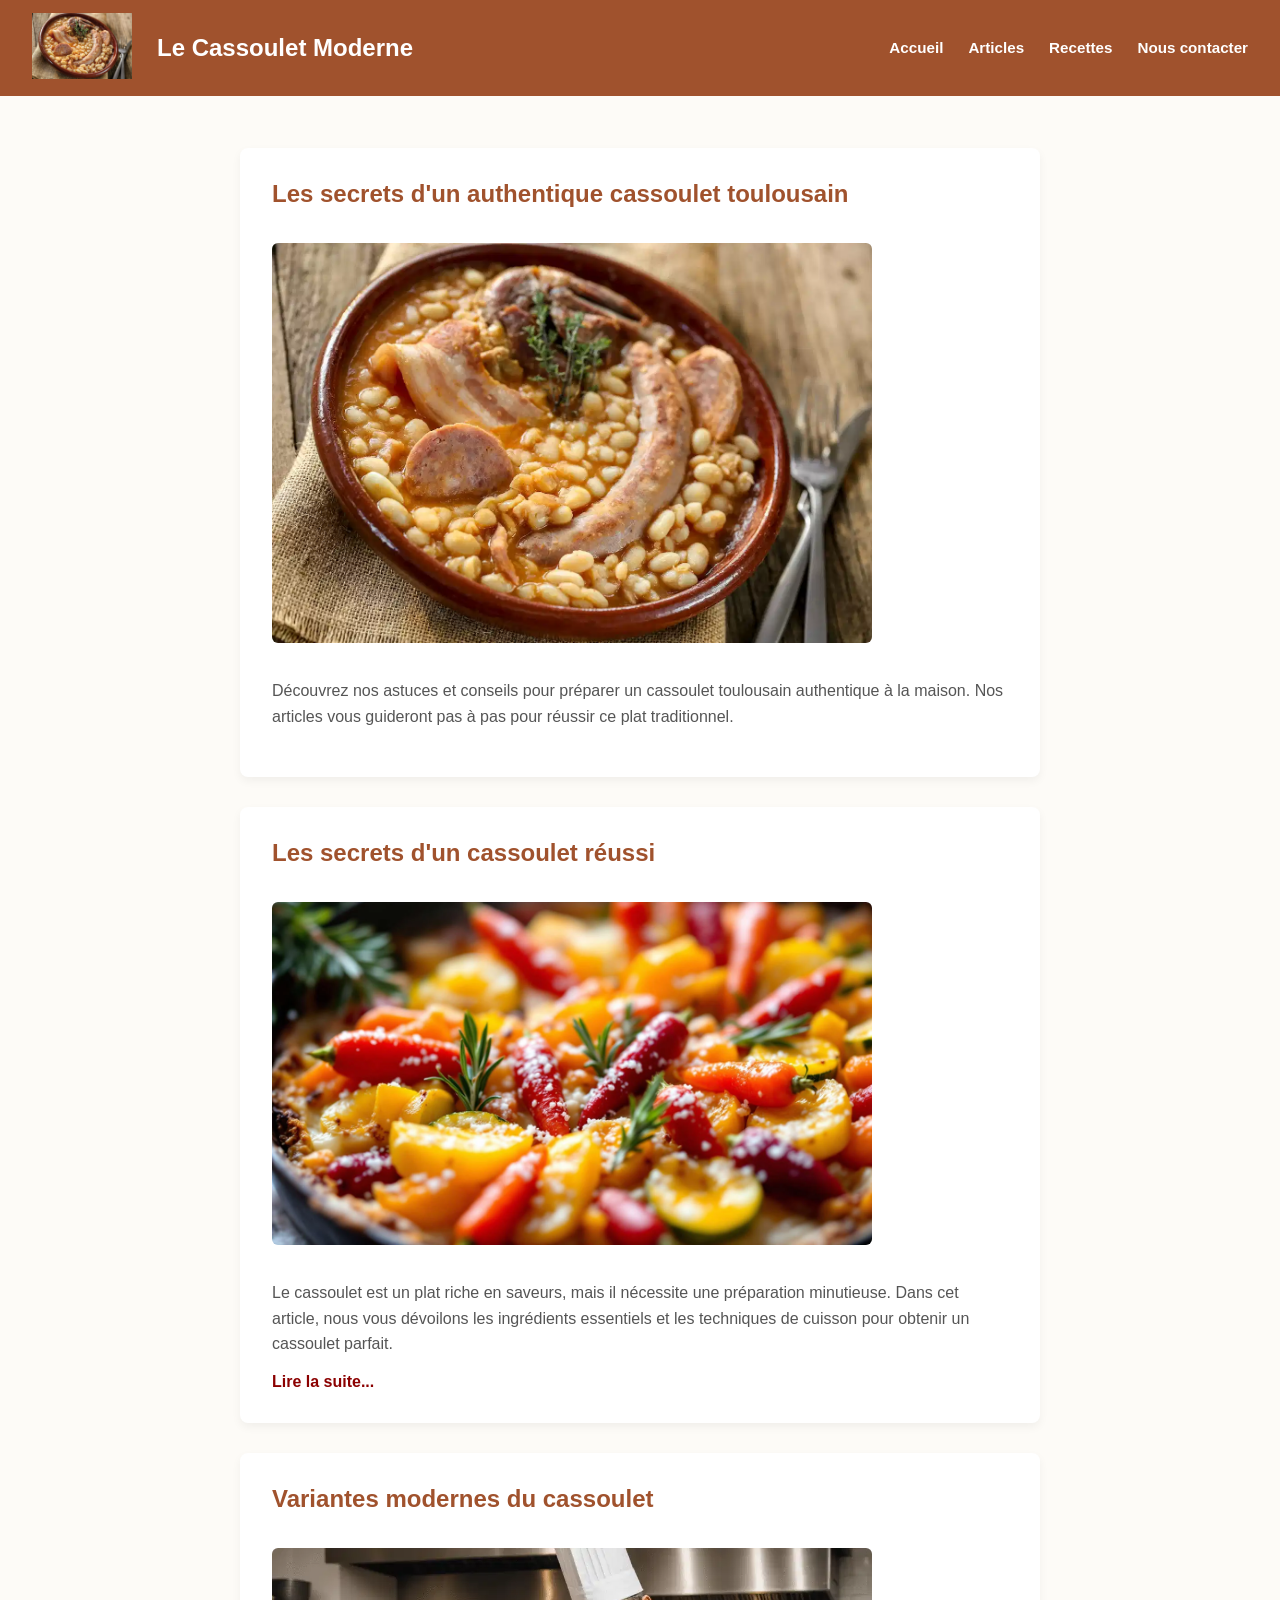
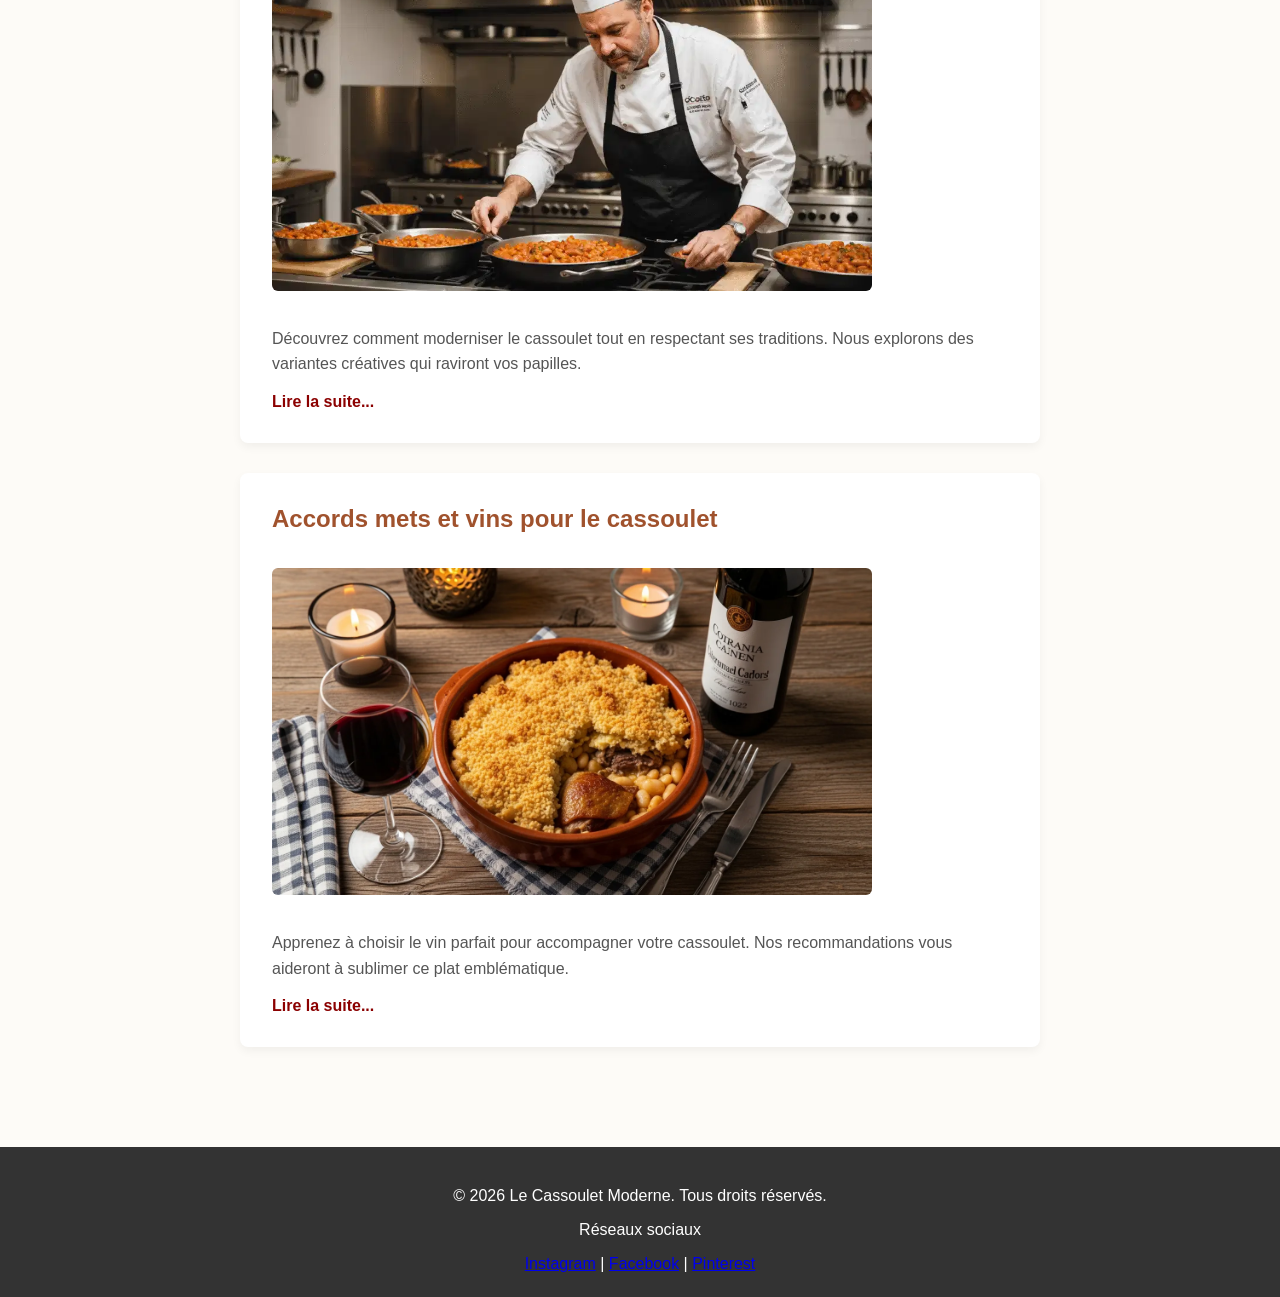
==== commit f92b487a: "edit: ajout de la meta data des pages en entete" ====
--- a/blog.html
+++ b/blog.html
@@ -4,6 +4,7 @@
         <meta charset="UTF-8">
         <meta name="viewport" content="width=device-width, initial-scale=1.0">
         <title>Le Cassoulet Moderne - Restaurant aux spécialités locales toulousaines à emporter</title>
+        <meta name="description" content="Article sur le cassoulet toulousain et ses variantes">
         <link rel="stylesheet" href="./style/style.css">
     </head>
 
@@ -58,7 +59,7 @@
         <p>&copy; 2026 Le Cassoulet Moderne. Tous droits réservés.</p>
         <nav aria-label="Réseaux Sociaux">
             <p>Réseaux sociaux</p>
-            <a href="#" aria-label="Lien Twitter" >X</a> | <a href="#" aria-label="Lien Facebook">Facebook</a> | <a href="#" aria-label="Lien Pinterest">Pinterest</a>
+            <a href="#" aria-label="Lien Instagram" >Instagram</a> | <a href="#" aria-label="Lien Facebook">Facebook</a> | <a href="#" aria-label="Lien Pinterest">Pinterest</a>
         </nav>
     </footer>
 </html>
--- a/style/style.css
+++ b/style/style.css
@@ -121,6 +121,29 @@
     text-decoration: underline;
 }
 
+/* --- Page recette --- */
+.recette {
+    max-width: 800px;
+    margin: 2rem auto;
+    padding: 0 1rem;
+    line-height: 1.6;
+}
+ 
+.recette h1,
+.recette h2 {
+    color: #a0522d;
+}
+ 
+.recette img {
+    max-width: 100%;
+    height: auto;
+}
+ 
+.avertissement {
+    background-color: #f5ead8;
+    padding: 1rem;
+}
+
 /* --- Footer --- */
 footer {
     text-align: center;
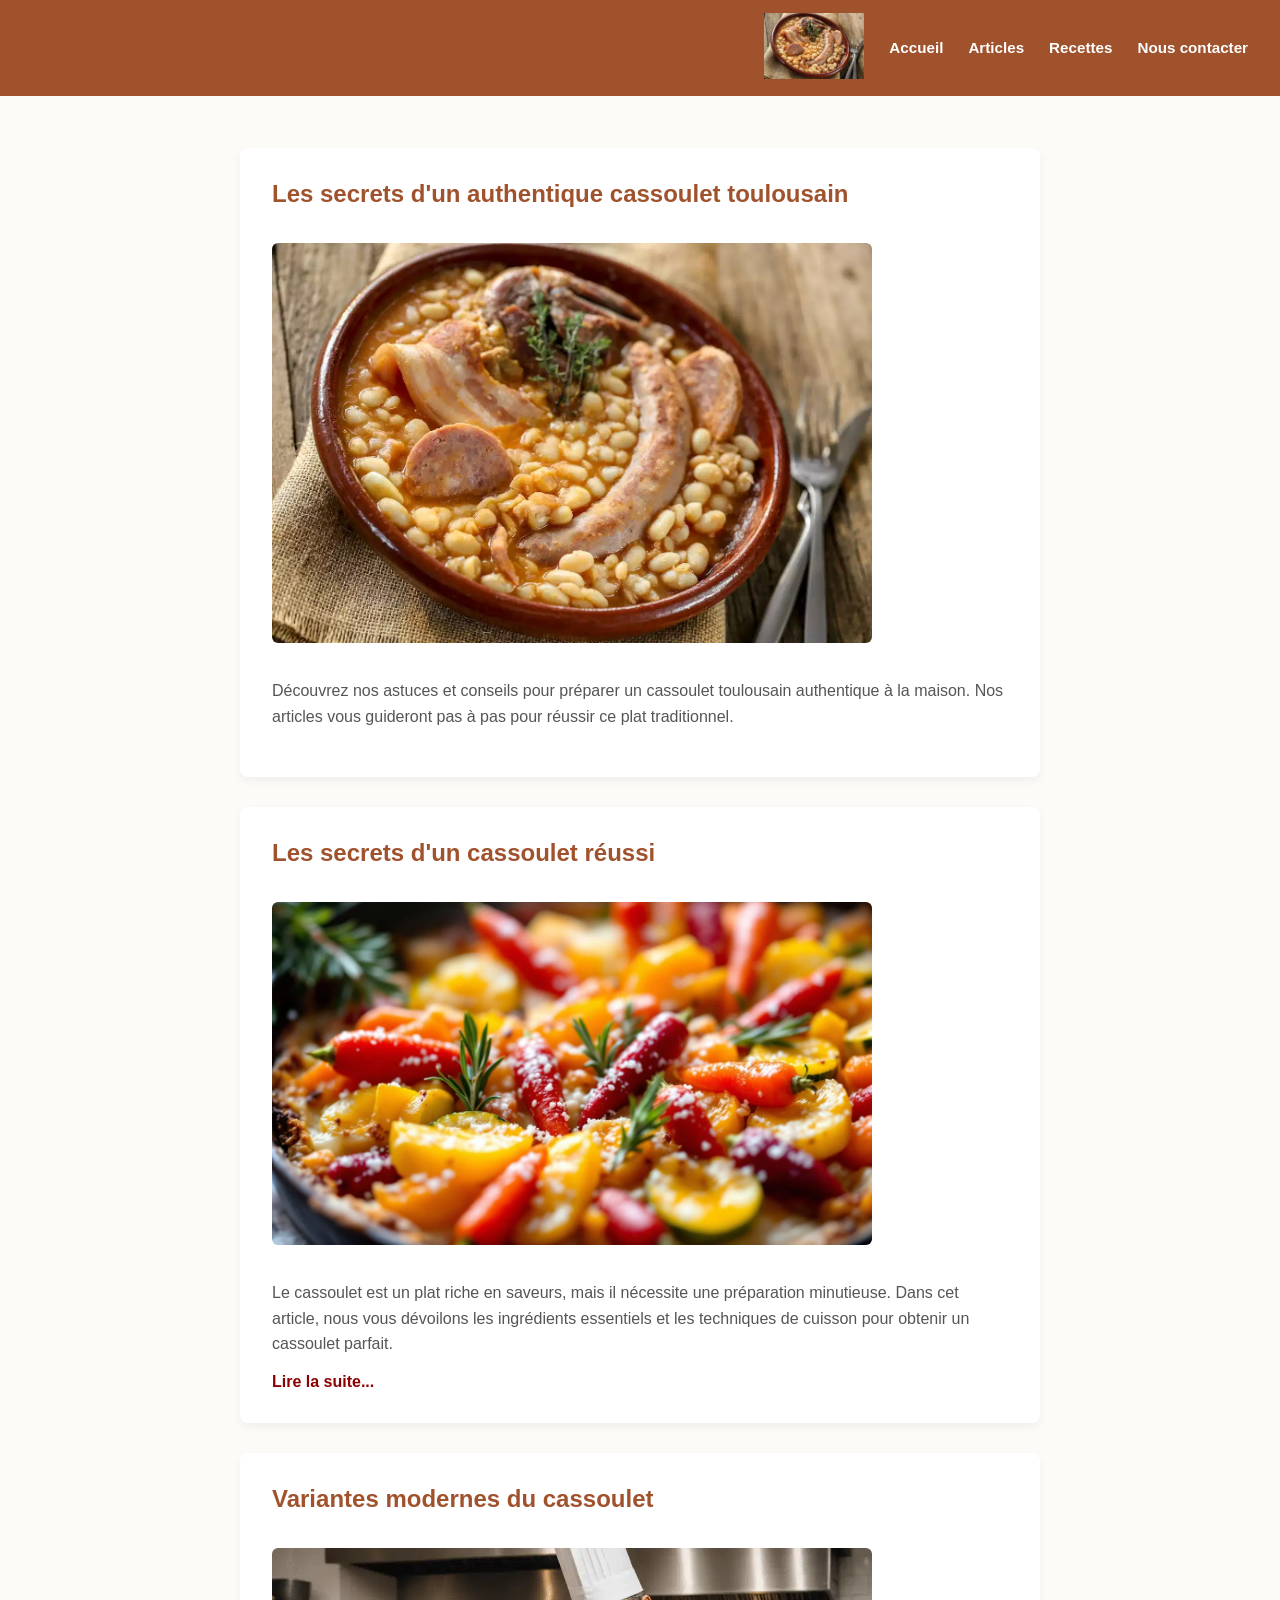
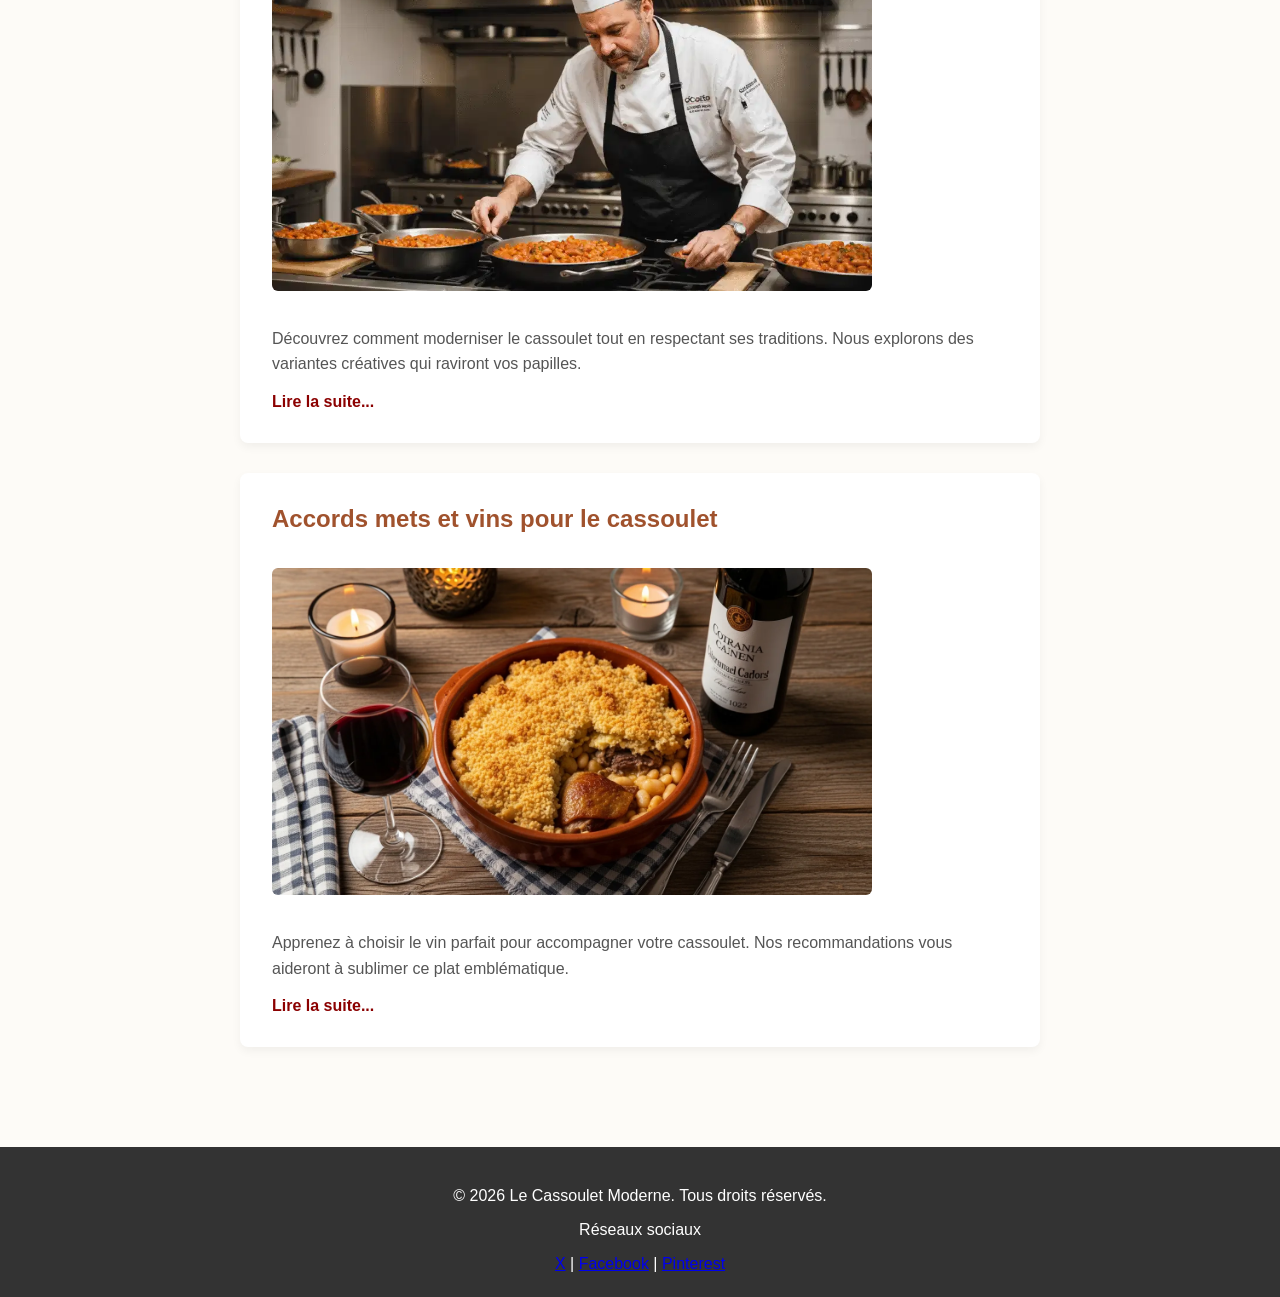
==== commit 49091820: "feat: travail en cours sur la page blog" ====
--- a/blog.html
+++ b/blog.html
@@ -1,23 +1,21 @@
 <!DOCTYPE html>
 <html lang="fr">
-    <head>
-        <meta charset="UTF-8">
-        <meta name="viewport" content="width=device-width, initial-scale=1.0">
-        <title>Le Cassoulet Moderne - Restaurant aux spécialités locales toulousaines à emporter</title>
-        <meta name="description" content="Article sur le cassoulet toulousain et ses variantes">
-        <link rel="stylesheet" href="./style/style.css">
-    </head>
-
-    <header role="banner">
+<head>
+    <meta charset="UTF-8">
+    <meta name="description" content="Astuces et conseils de notre chef : comment réussir un authentique cassoulet toulousain à la maison.">
+    <meta name="viewport" content="width=device-width, initial-scale=1.0">
+    <title>Le Blog Gourmand | Le Cassoulet Moderne Toulouse</title>
+    <link rel="stylesheet" href="./style/style.css">
+</head>
+<body>
+     <header role="banner">
         <nav role="navigation" aria-label="Menu de navigation principal du site">
-            
             <ul>
-                <li><a href="index.html"><img src="./assets/logo.webp" width="100px" alt="Logo du restaurant le cassoulet moderne"></a></li>
-                <h1 aria-label="titre-enseigne">Le Cassoulet Moderne</h1>
-                <li><a href="index.html" aria-label="Lien vers la page d'accueil">Accueil</a></li>
-                <li><a href="blog.html" aria-label="Lien vers le blog">Articles</a></li>
-                <li><a href="recettes.html" aria-label="Lien vers les recettes">Recettes</a></li>
-                <li><a href="contact.html" aria-label="Lien vers le contact">Nous contacter</a></li>
+                <li><a href="index.html"><img src="assets/logo.webp" width="100px" alt="Logo du restaurant le cassoulet moderne"></a></li>
+                <li><a href="index.html">Accueil</a></li>
+                <li><a href="blog.html">Articles</a></li>
+                <li><a href="recettes.html">Recettes</a></li>
+                <li><a href="contact.html">Nous contacter</a></li>
             </ul>
         </nav>
     </header>
@@ -59,7 +57,7 @@
         <p>&copy; 2026 Le Cassoulet Moderne. Tous droits réservés.</p>
         <nav aria-label="Réseaux Sociaux">
             <p>Réseaux sociaux</p>
-            <a href="#" aria-label="Lien Instagram" >Instagram</a> | <a href="#" aria-label="Lien Facebook">Facebook</a> | <a href="#" aria-label="Lien Pinterest">Pinterest</a>
+            <a href="#" aria-label="Lien Twitter" >X</a> | <a href="#" aria-label="Lien Facebook">Facebook</a> | <a href="#" aria-label="Lien Pinterest">Pinterest</a>
         </nav>
     </footer>
 </html>
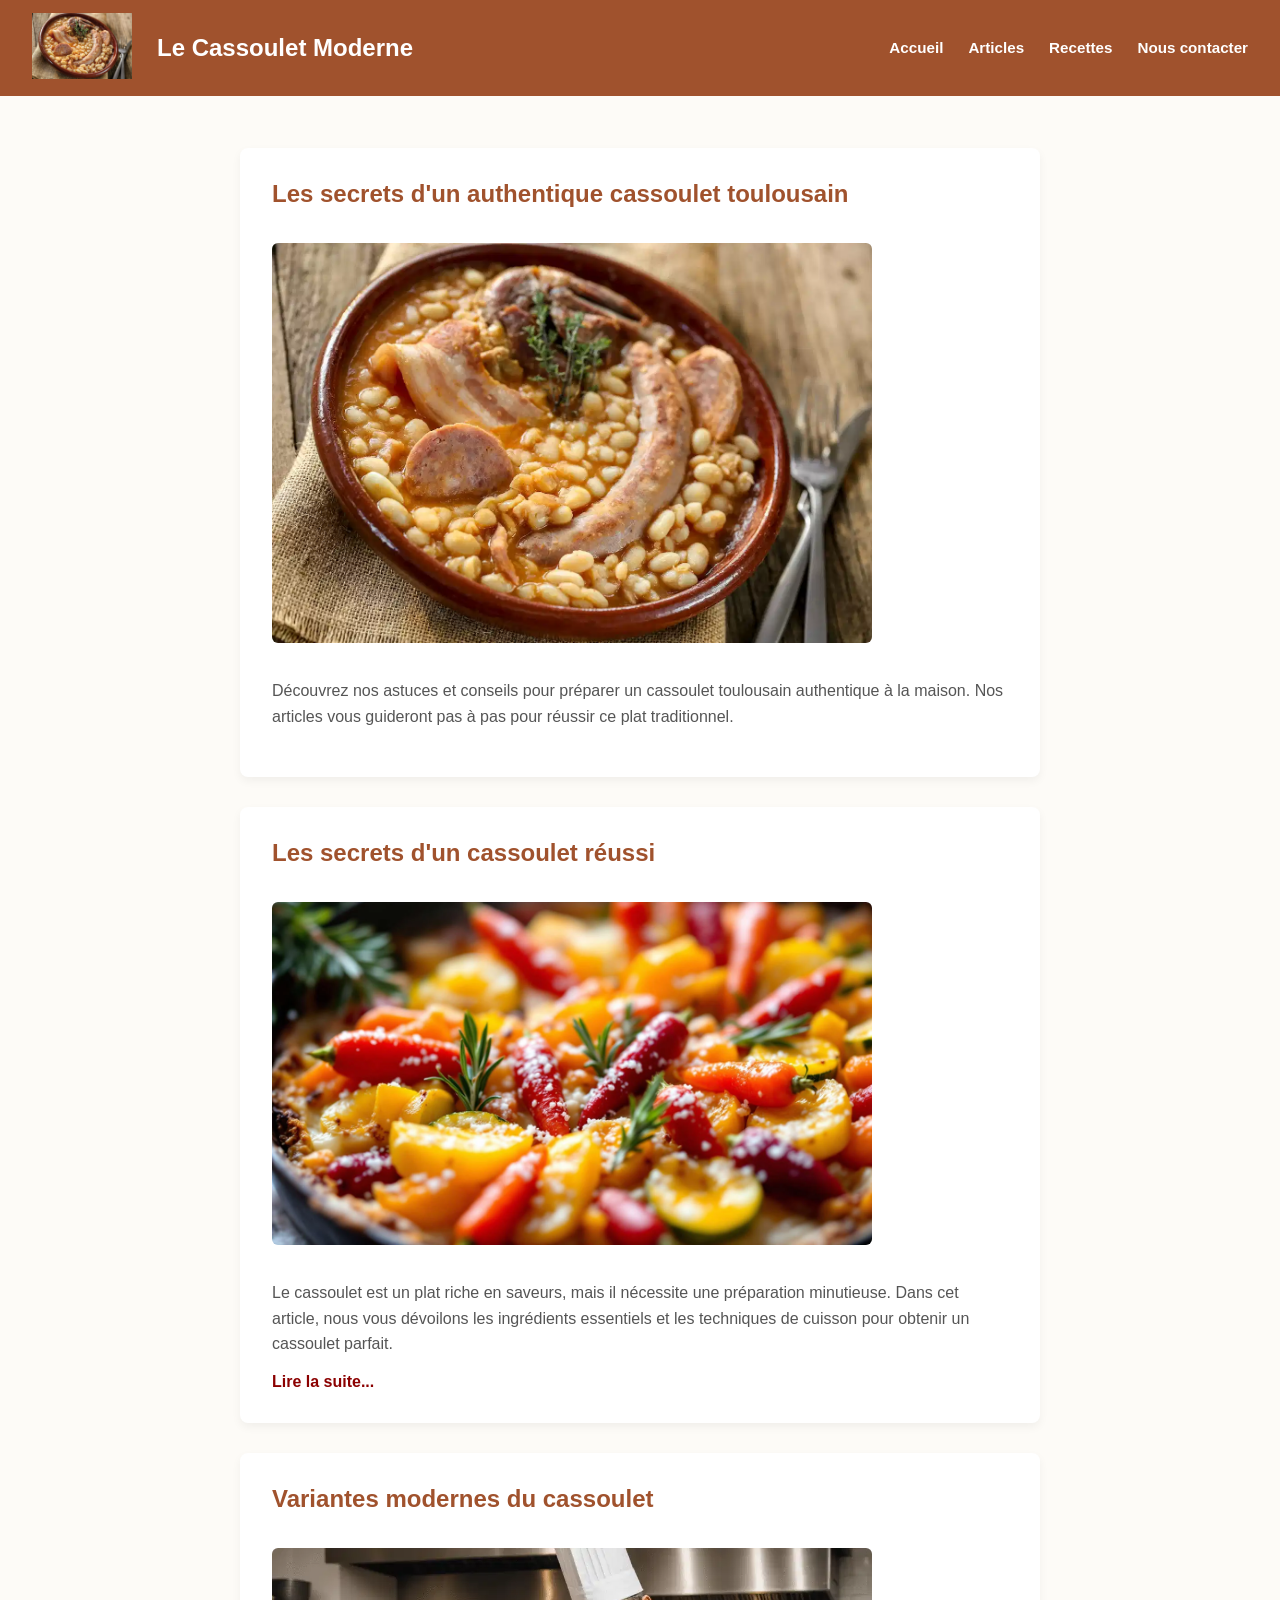
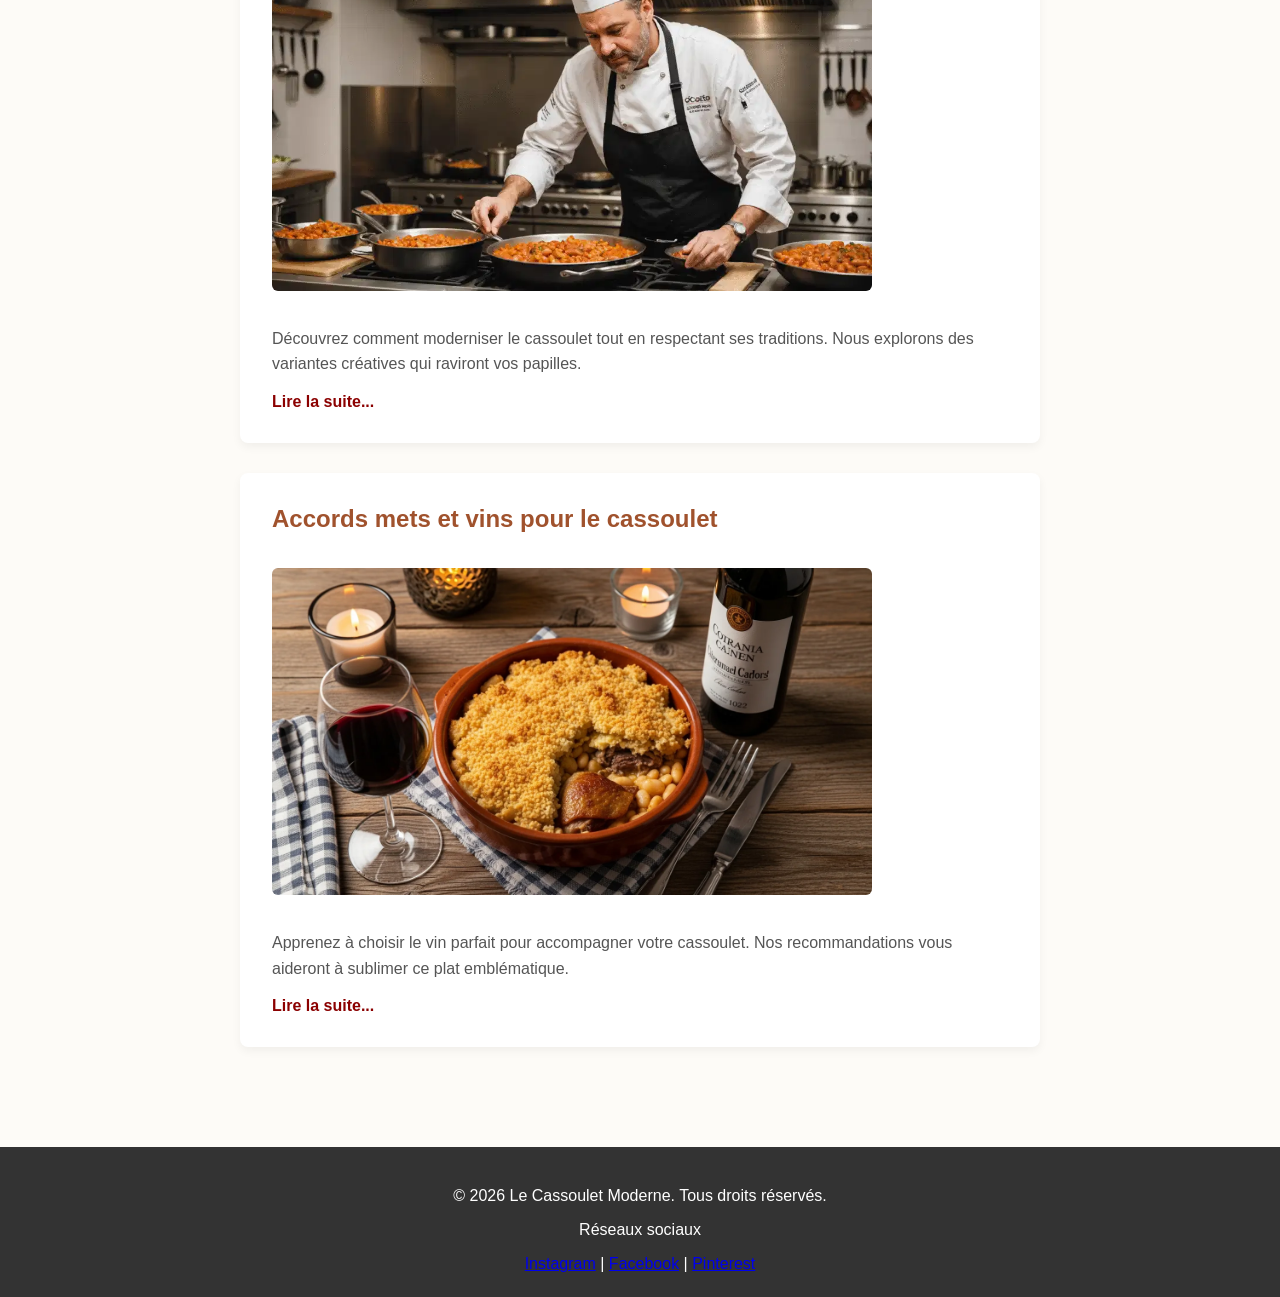
==== commit e6a5b09a: "fix: resolution du conflit sur blog.html" ====
--- a/blog.html
+++ b/blog.html
@@ -1,21 +1,23 @@
 <!DOCTYPE html>
 <html lang="fr">
-<head>
-    <meta charset="UTF-8">
-    <meta name="description" content="Astuces et conseils de notre chef : comment réussir un authentique cassoulet toulousain à la maison.">
-    <meta name="viewport" content="width=device-width, initial-scale=1.0">
-    <title>Le Blog Gourmand | Le Cassoulet Moderne Toulouse</title>
-    <link rel="stylesheet" href="./style/style.css">
-</head>
-<body>
-     <header role="banner">
+    <head>
+        <meta charset="UTF-8">
+        <meta name="viewport" content="width=device-width, initial-scale=1.0">
+        <title>Le Cassoulet Moderne - Restaurant aux spécialités locales toulousaines à emporter</title>
+        <meta name="description" content="Article sur le cassoulet toulousain et ses variantes">
+        <link rel="stylesheet" href="./style/style.css">
+    </head>
+
+    <header role="banner">
         <nav role="navigation" aria-label="Menu de navigation principal du site">
+            
             <ul>
-                <li><a href="index.html"><img src="assets/logo.webp" width="100px" alt="Logo du restaurant le cassoulet moderne"></a></li>
-                <li><a href="index.html">Accueil</a></li>
-                <li><a href="blog.html">Articles</a></li>
-                <li><a href="recettes.html">Recettes</a></li>
-                <li><a href="contact.html">Nous contacter</a></li>
+                <li><a href="index.html"><img src="./assets/logo.webp" width="100px" alt="Logo du restaurant le cassoulet moderne"></a></li>
+                <h1 aria-label="titre-enseigne">Le Cassoulet Moderne</h1>
+                <li><a href="index.html" aria-label="Lien vers la page d'accueil">Accueil</a></li>
+                <li><a href="blog.html" aria-label="Lien vers le blog">Articles</a></li>
+                <li><a href="recettes.html" aria-label="Lien vers les recettes">Recettes</a></li>
+                <li><a href="contact.html" aria-label="Lien vers le contact">Nous contacter</a></li>
             </ul>
         </nav>
     </header>
@@ -57,7 +59,7 @@
         <p>&copy; 2026 Le Cassoulet Moderne. Tous droits réservés.</p>
         <nav aria-label="Réseaux Sociaux">
             <p>Réseaux sociaux</p>
-            <a href="#" aria-label="Lien Twitter" >X</a> | <a href="#" aria-label="Lien Facebook">Facebook</a> | <a href="#" aria-label="Lien Pinterest">Pinterest</a>
+            <a href="#" aria-label="Lien Instagram" >Instagram</a> | <a href="#" aria-label="Lien Facebook">Facebook</a> | <a href="#" aria-label="Lien Pinterest">Pinterest</a>
         </nav>
     </footer>
 </html>
